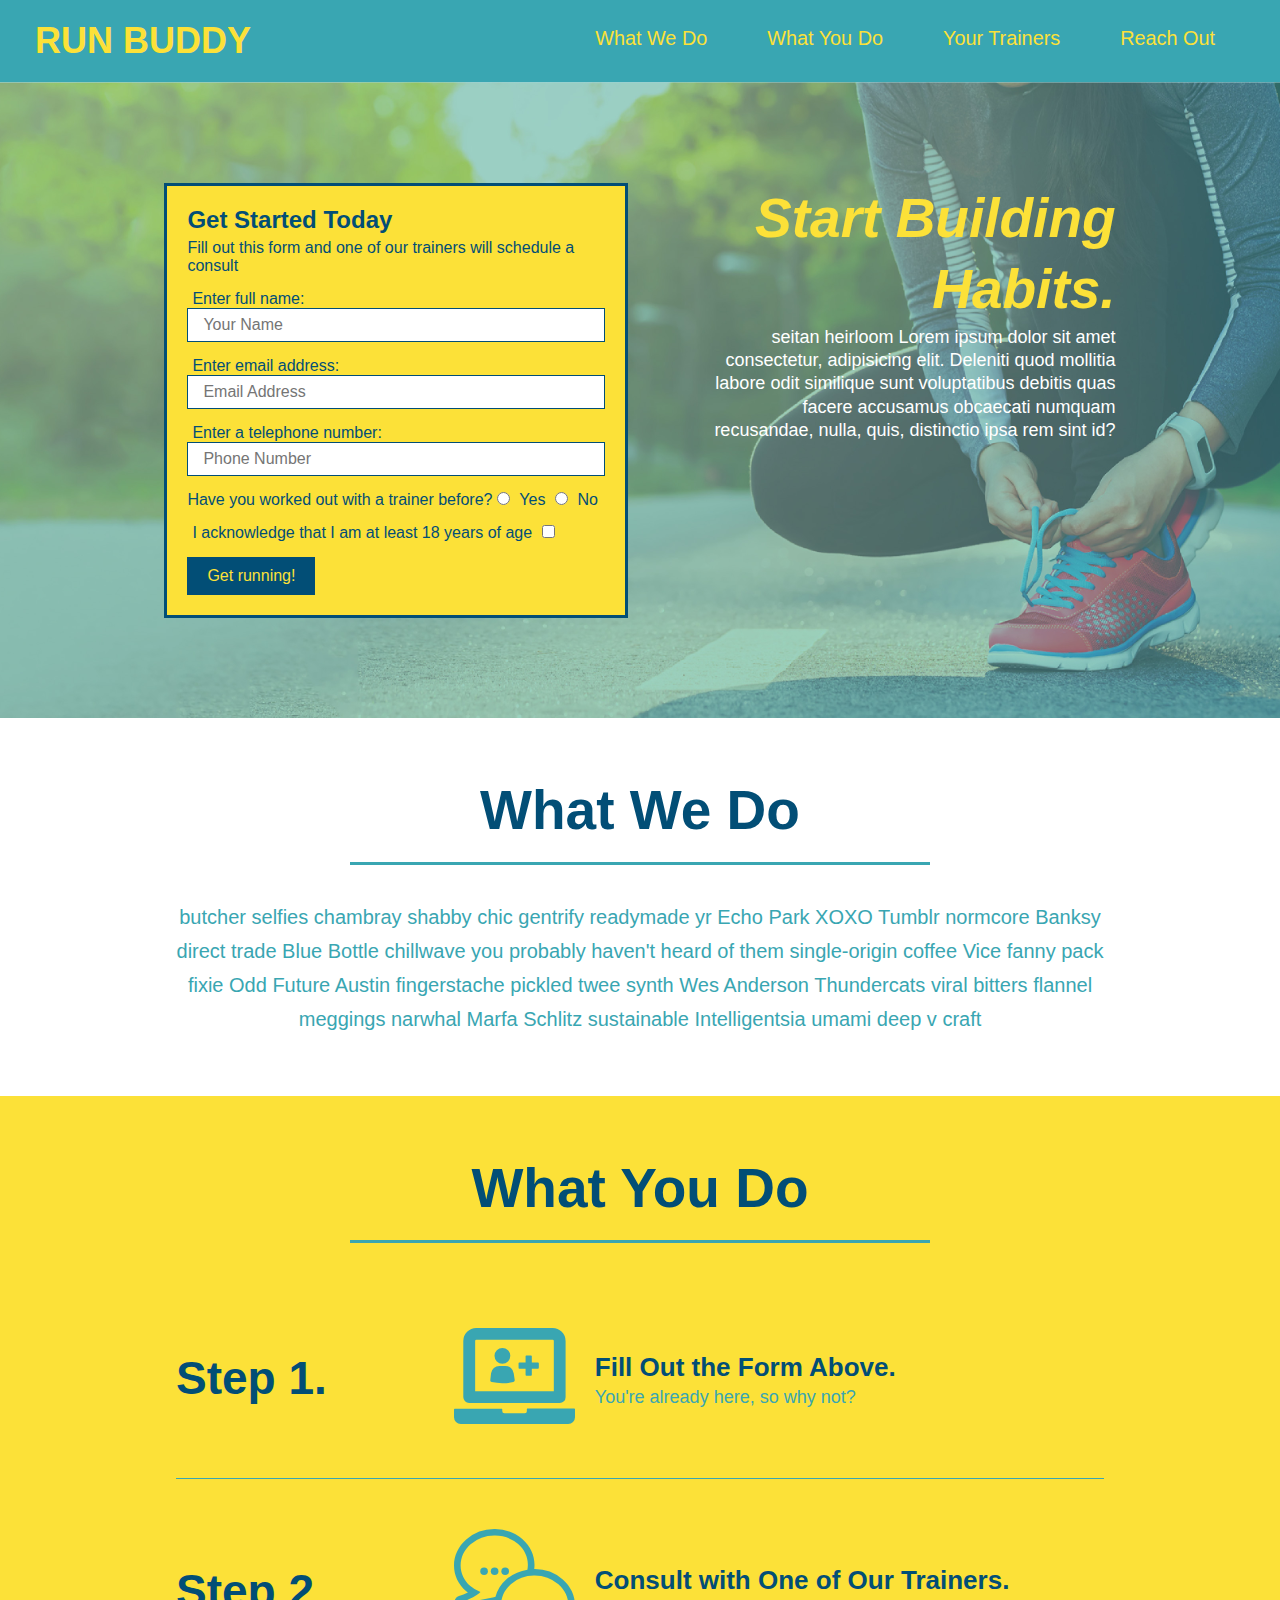
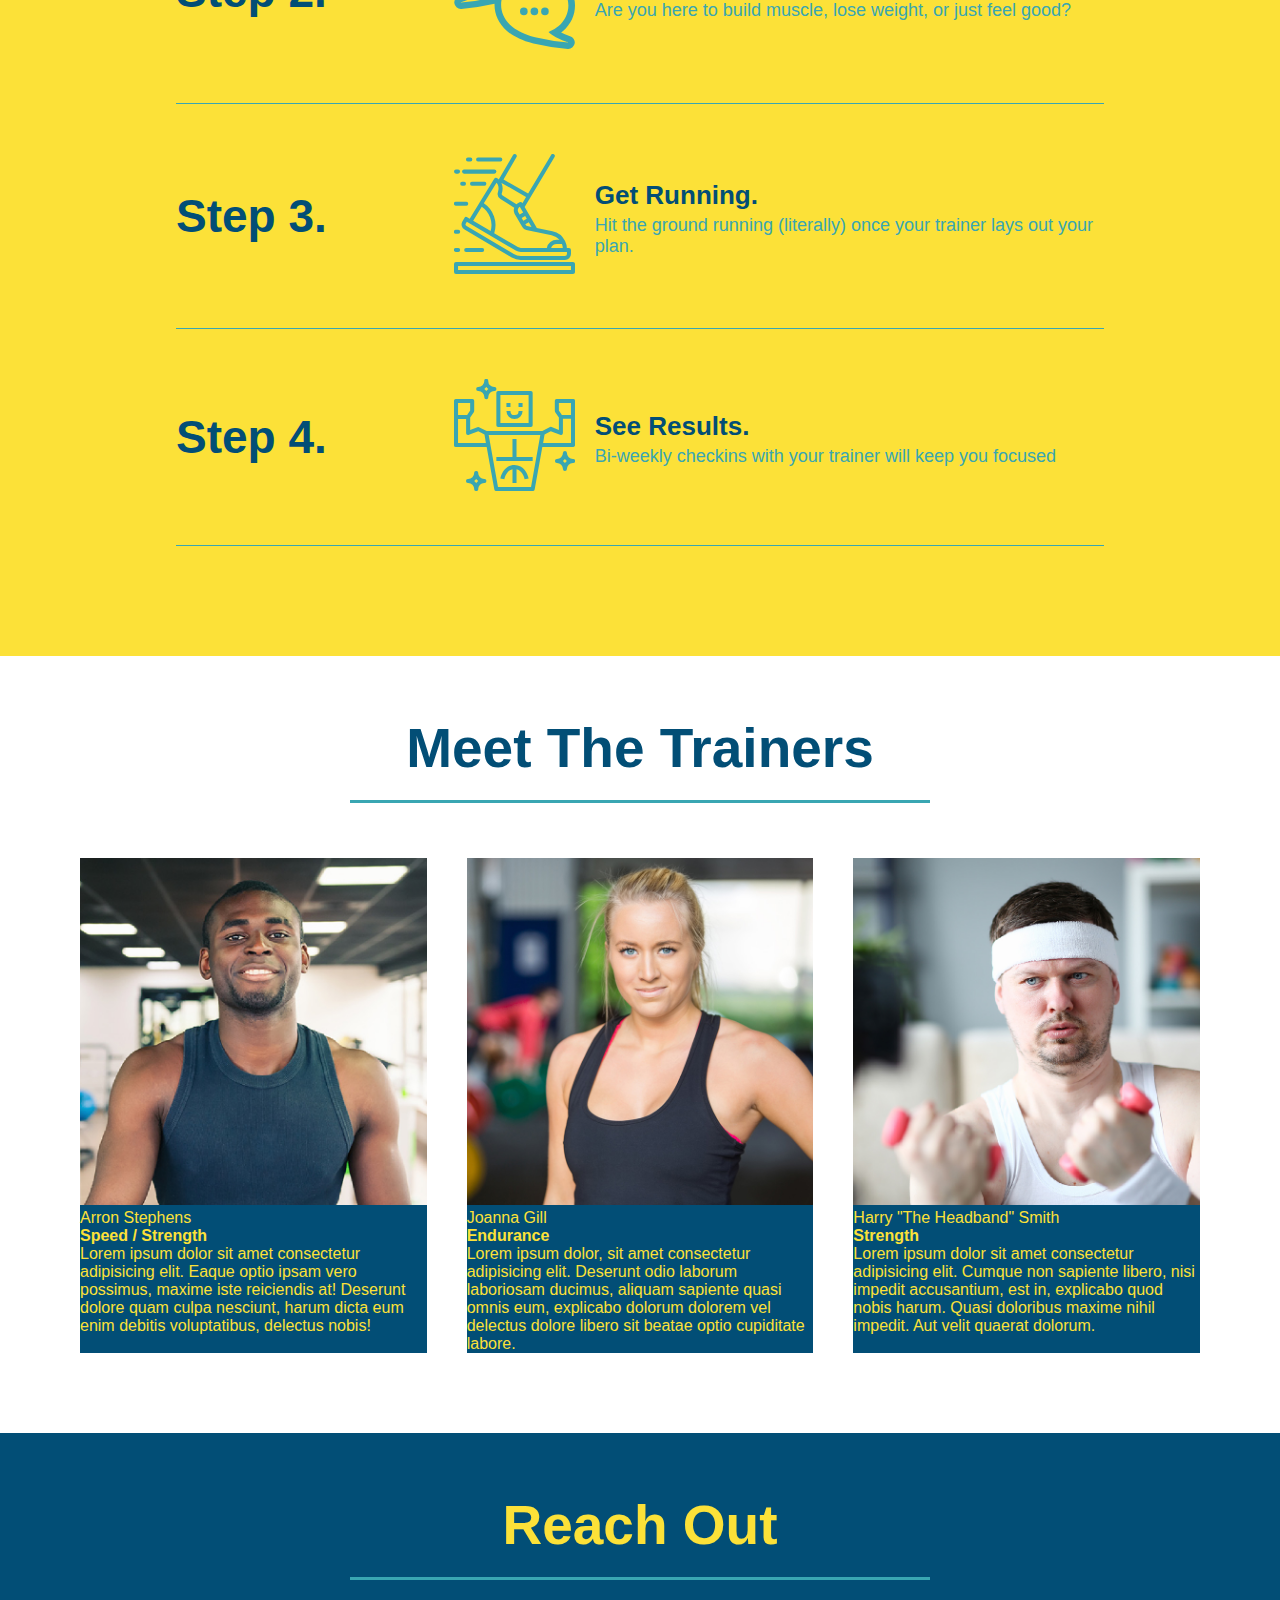
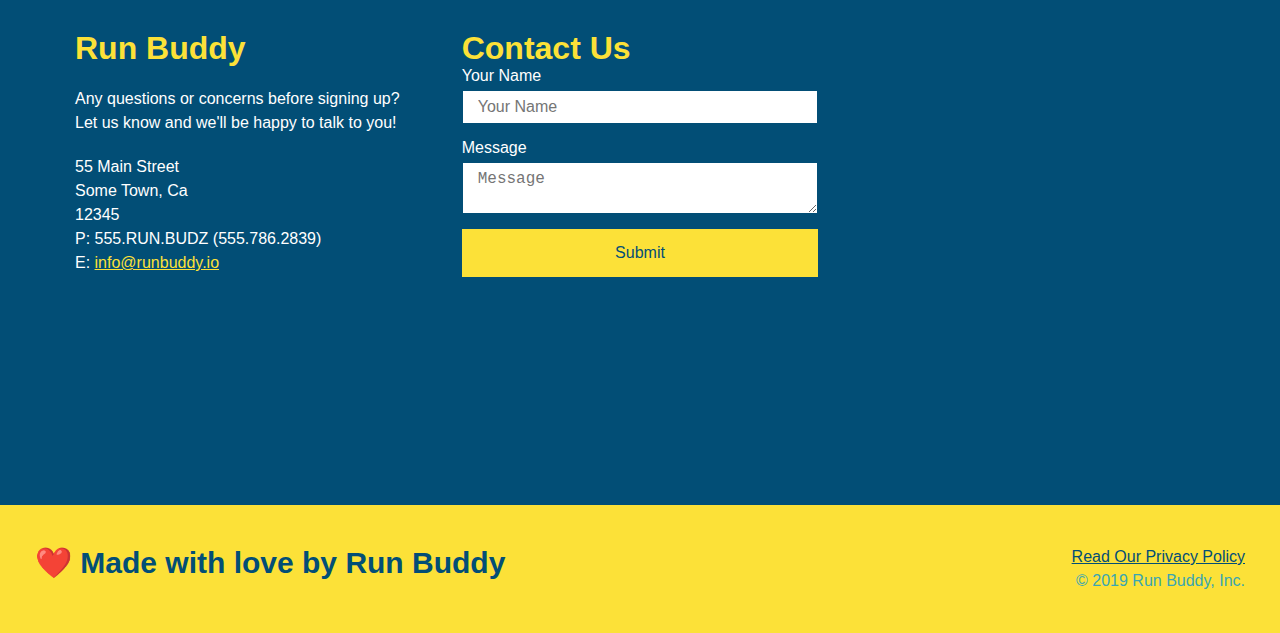
==== index.html @ 5807dff4 "resctructured html and styled reach out section" ====
<!DOCTYPE html>
<html lang="en">
    <head>
        <link rel="stylesheet" href="./assets/css/style.css" />
        <meta charset="UTF-8" />
        <title>Run Buddy</title>
    </head>


    <body>
        <!-- navigation -->
        <header>
        <h1>
            <a href="/">RUN BUDDY</a>
        </h1>
        <nav>
            <!-- Unordered list element -->
            <ul>
                <!-- List item element -->
                <li>
                    <!-- Anchor element -->
                    <a href="#what-we-do">What We Do</a>
                </li>
                <li>
                    <a href="#what-you-do">What You Do</a>
                </li>
                <li>
                    <a href="#your-trainers">Your Trainers</a>
                </li>
                <li>
                    <a href="#reach-out">Reach Out</a>
                </li>
            </ul>
        </nav>
        </header>


        <!-- hero/jumbotron -->
        <section class="hero">
            <div class="hero-form">
                <h3>Get Started Today</h3>
                <p> Fill out this form and one of our trainers will schedule a consult</p>
                <!-- Add form element -->
                <form>
                    <label for="name">Enter full name:</label>
                    <input type="text" placeholder="Your Name" name="name" id="name" class="form-input"/>
                    <label for="email">Enter email address:</label>
                    <input type="email" placeholder="Email Address" name="email" id="email" class="form-input"/>
                    <label for="phone number">Enter a telephone number:</label>
                    <input type="tel" placeholder="Phone Number" name="phone" id="phone" class="form-input"/>

                <p>
                    Have you worked out with a trainer before?
                    <input type="radio" name="trainer-confirm" id="trainer-yes" />
                    <label for="trainer-yes">Yes</label>
                    <input type="radio" name="trainer-confirm" id="trainer-no" />
                    <label for="trainer-no">No</label>
                </p>
                <p>
                    <label for="checkbox">
                        I acknowledge that I am at least 18 years of age
                    </label>
                    <input type="checkbox" name="age-confirm" id="checkbox" /> 
                </p>
                <button type="submit">
                    Get running!
                </button>
                </form>
            </div>
            <div class="hero-cta">
                <div class="flex-row">
                <h2>Start Building Habits.</h2></div>
                <p>
                    seitan heirloom Lorem ipsum dolor sit amet consectetur, adipisicing elit. Deleniti quod mollitia labore odit similique sunt voluptatibus debitis quas facere accusamus obcaecati numquam recusandae, nulla, quis, distinctio ipsa rem sint id?
                </p>
            </div>
        </section>
        <!-- end hero -->


        <!-- "what we do" section -->
        <section id="what-we-do" class="intro">
            <div class="flex-row">
            <h2 class="section-title primary-border">What We Do</h2>
            </div>

            <div class="flex-row">
            <p>
                butcher selfies chambray shabby chic gentrify readymade yr Echo Park XOXO Tumblr normcore Banksy direct trade Blue Bottle chillwave you probably haven't heard of them single-origin coffee Vice fanny pack fixie Odd Future Austin fingerstache pickled twee synth Wes Anderson Thundercats viral bitters flannel meggings narwhal Marfa Schlitz sustainable Intelligentsia umami deep v craft 
            </p>
            </div>
        </section>


        <!-- "what you do" section -->
        <section id="what-you-do" class="steps">
            <div class="flex-row">
            <h2 class="section-title secondary-border">What You Do</h2>
            </div>

            <div class="step">
                <h3>Step 1.</h3>
                <div class="step-info">
                    <div class="step-img">
                        <img src="./assets/images/step-1.svg" alt="" />
                    </div>
                    <div class="step-text">
                        <h4>Fill Out the Form Above.</h4>
                        <p> You're already here, so why not?</p>
                    </div>
                </div>
            </div>

            <div class="step">
                <h3>Step 2.</h3>
                <div class="step-info">
                    <div class="step-img">
                        <img src="./assets/images/step-2.svg" alt="" />
                    </div>
                    <div class="step-text">
                        <h4>Consult with One of Our Trainers.</h4>
                        <p>Are you here to build muscle, lose weight, or just feel good?</p>
                    </div>
                </div>
            </div>

            <div class="step">
                <h3>Step 3.</h3>
                <div class="step-info">
                    <div class="step-img">
                        <img src="./assets/images/step-3.svg" alt="" />
                    </div>
                    <div class="step-text">
                        <h4>Get Running.</h4>
                        <p>Hit the ground running (literally) once your trainer lays out your plan.</p>
                    </div>
                </div>
            </div>

            <div class="step">
                <h3>Step 4.</h3>
                <div class="step-info">
                    <div class="step-img">
                        <img src="./assets/images/step-4.svg" alt="" />
                    </div>
                    <div class="step-text">
                        <h4>See Results.</h4>
                        <p>Bi-weekly checkins with your trainer will keep you focused</p>
                    </div>
                </div>
            </div>
        </section>


        <!-- "meet the trainers" section -->
        <section id="your-trainers">
            <div class="flex-row">
            <h2 class="section-title primary-border">Meet The Trainers</h2>
            </div>
           
            <div class="trainers">
                <article class="trainer">
                    <img src="./assets/images/trainer-1.jpg" alt="Arron Stephens in his workout clothes, ready to pump iron" />
                    <div class="trainer-bio>
                        <h3 class="trainer-name">Arron Stephens</h3>
                        <h4 class="trainer-role">Speed / Strength</h4>
                        <p>
                            Lorem ipsum dolor sit amet consectetur adipisicing elit. Eaque optio ipsam vero possimus, maxime iste reiciendis at! Deserunt dolore quam culpa nesciunt, harum dicta eum enim debitis voluptatibus, delectus nobis!
                        </p>
                    </div>
                </article>
                <article class="trainer">
                    <img src="./assets/images/trainer-2.jpg" alt="Joanna Gill cooling off after a workout" />
                    <div class="trainer-bio>
                        <h3 class="trainer-name">Joanna Gill</h3>
                        <h4 class="trainer-role">Endurance</h4>
                        <p>
                            Lorem ipsum dolor, sit amet consectetur adipisicing elit. Deserunt odio laborum laboriosam ducimus, aliquam sapiente quasi omnis eum, explicabo dolorum dolorem vel delectus dolore libero sit beatae optio cupiditate labore.
                        </p>
                    </div>
                </article>
                <article class="trainer">
                    <img src="./assets/images/trainer-3.jpg" alt="Harry Smith wearing a headband and lifting comically small pink weights" />
                    <div class="trainer-bio>
                        <h3 class="trainer-name">Harry "The Headband" Smith</h3>
                        <h4 class="trainer-role">Strength</h4>
                        <p>
                            Lorem ipsum dolor sit amet consectetur adipisicing elit. Cumque non sapiente libero, nisi impedit accusantium, est in, explicabo quod nobis harum. Quasi doloribus maxime nihil impedit. Aut velit quaerat dolorum.
                        </p>
                    </div>
                </article>
            </div>
        </section>


        <!-- "reach out" section-->
        <section id="reach-out" class="contact">
            <div class="flex-row">
            <h2 class="section-title secondary-border">Reach Out</h2>
            </div>

            <div class="contact-info">
                <div>
                    <h3>Run Buddy</h3>
                    <p>
                        Any questions or concerns before signing up?
                        <br />
                        Let us know and we'll be happy to talk to you!
                    </p>
                    
                    <address>
                        55 Main Street <br/>
                        Some Town, Ca <br/>
                        12345<br/>
                        P:  555.RUN.BUDZ (555.786.2839)<br/>
                        E: <a href="mailto:info@runbuddy.io">info@runbuddy.io</a>
                    </address> 

                </div>

                <div class="contact-form">
                    <h3>Contact Us</h3>
                    <form>
                        <label for="contact-name">Your Name</label>
                        <input type="text" id="contact-name" placeholder="Your Name">

                        <label for="contact-message"> Message</label>
                        <textarea id="Contact-message" placeholder="Message"></textarea>

                        <button type="submit">Submit</button>
                    </form>
                </div>

                <iframe src="https://www.google.com/maps/embed?pb=!1m18!1m12!1m3!1d28529.06050920799!2d-81.99720931529033!3d26.64423772759624!2m3!1f0!2f0!3f0!3m2!1i1024!2i768!4f13.1!3m3!1m2!1s0x88db469463d7ccf9%3A0x8516af5722676bbe!2s266%20SW%203rd%20St%2C%20Cape%20Coral%2C%20FL%2033991!5e0!3m2!1sen!2sus!4v1650152771033!5m2!1sen!2sus"  
                style="border:0;" 
                allowfullscreen="" 
                loading="lazy"></iframe>
            </div>
        </section>


        <!-- footer -->
        <footer>
            <h2>❤️ Made with love by Run Buddy</h2>
            <div>
                <a href="./privacy-policy.html">Read Our Privacy Policy</a><br />
                &copy; 2019 Run Buddy, Inc.
            </div>
        </footer>
        </body>
</html>
---- assets/css/style.css ----
* {
    margin: 0;
    padding: 0;
    box-sizing: border-box;
}

body {
    color: #39a6b2;
    font-family: Arial, Helvetica, sans-serif;
}

/* apply styles to <header> */
header {
    padding: 20px 35px; 
    background-color: #39a6b2;
    display: flex;
    justify-content: space-between;
    flex-wrap: wrap;
}

header h1 {
    font-weight: bold; 
    font-size: 36px;
    color: #fce138;
    margin: 0;
}

header a {
    text-decoration: none;
    color: #fce138;
}

header nav {
    margin: 7px 0;
}

header nav ul {
    display: flex;
    flex-wrap: wrap;
    justify-content: space-between;
    align-items: center;
    list-style: none;
}

header nav ul li a {
    margin: 0 30px;
    font-weight: lighter;
    font-size: 1.55vw;
}
/*HEADER STYLE END*/

/* FOOTER STYLE START*/
footer {
    background: #fce138;
    width: 100%;
    padding: 40px 35px;
    display: flex;
    justify-content: space-between;
    flex-wrap: wrap;
}

footer h2 {
    color: #024e76;
    font-size: 30px;
    margin: 0;
}

footer div {
    line-height: 1.5;
    text-align: right;
}

footer a {
    color: #024e76;
}


section {
    padding: 60px;
}

/* Hero Style Start */
.hero {
    background-image: url("../images/hero-bg.jpg");
    background-size: cover;
    background-position: center;
    display: flex;
    justify-content: center;
    flex-wrap: wrap;
}

.hero-form {
    border: solid 3px #024e76;
    background-color: #fce138;
    padding: 20px;
    color: #024e76;
    width: 40%;
    margin: 3.5%;
}

.hero-cta {
    width: 35%;
    text-align: right;
    margin: 3.5%;
    color: #fff;
    font-size: 18px;
    line-height: 1.3;
}

.hero-cta h2 {
    font-style: italic;
    font-size: 55px;
    color: #fce138;
}

.hero-form h3 {
    font-size: 24px;
    margin: 0;
}

.hero-form p {
    margin: 5px 0 15px 0 ;
}

.form-input {
    border: 1px solid #024e76;
    display: block;
    padding: 7px 15px;
    font-size: 16px;
    color: #024e76;
    width: 100%;
    margin-bottom: 15px;
}

.hero-form label {
    margin: 0 5px;
}

.hero-form button {
    color: #fce138;
    background-color: #024e76;
    border: none;
    padding: 10px 20px;
    font-size: 16px;
}
/* HERO STYLES END */

.intro p {
    line-height: 1.7;
    color: #39a6b2;
    width: 80%;
    font-size: 20px;
    margin: 0 auto;
    text-align: center;
}
/* WHAT WE DO STYLE END */

/* WHAT YOU DO STYLE START */
.steps {
    background: #fce138;
}

.section-title {
    font-size: 55px;
    color: #024e76;
    border-bottom: 3px solid;
}

.primary-border {
    border-color: #fce138;
}

.secondary-border {
    border-color: #39a6b2;
}

.step h3 {
    color: #024e76;
    font-size: 46px;
    flex: 1 30%;
}

.step-info {
    flex: 2 70%;
    display: flex;
    flex-wrap: wrap;
    align-items: center;
}

.step-img {
    flex: 1 12%;
    margin-right: 20px;
}

.step-img img {
    max-width: 100%;
}

.step-text {
    flex: 12;
}

.step-text p {
    color: #39a6b2;
    font-size: 18px;
}

.step-text h4 {
    font-size: 26px;
    line-height: 1.5;
    color: #024e76;
}

.step {
    margin: 50px auto;
    padding-bottom: 50px;
    width: 80%;
    border-bottom: 1px solid #39a6b2;
    display: flex;
    flex-wrap: wrap;
    align-items: center;
    justify-content: space-between;
}
/* WHAT YOU DO STYLE END*/

/*MEET THE TRAINERS STYLE START*/
.trainers {
    width: 100%;
    margin: 0 auto;
    display: flex;
    flex-wrap: wrap;
    justify-content: space-around;
}

.trainer {
    margin: 20px;
    background: #024e76;
    color: #fce138;
    flex: 1;
}

.trainer img {
    width: 100%;
}

.trainer-bio {
    padding: 25px;
    line-height: 1.3;
}

.text-left {
    text-align: left;
}

.text-right {
    text-align: right;
}

.flex-row {
    display: flex;
}

.trainer-bio h3 {
    font-size: 28px;
}

.trainer-bio h4 {
    font-weight: lighter;
    font-size: 22px;
    margin-bottom: 15px;
}

.trainer-bio p {
    font-size: 17px;
}
/*MEET THE TRAINERS STYLE END*/

/*REACH OUT STYLE START*/
.contact {
    background: #024e76;
}

.contact h2 {
    color: #fce138;
}

.section-title {
    font-size: 55px;
    border-bottom: 3px solid;
    border-color: #39a6b2;
    padding-bottom: 20px;
    text-align: center;
    margin: 0 auto 35px auto;
    width: 50%;
}

.contact-info iframe {
    height: 400px;
}

.contact-info div {
    color: white;
}

.contact-info {
    display: flex;
    justify-content: space-between;
    flex-wrap: wrap;
}

.contact-info > * {
    flex: 1;
    margin: 15px;
}

.contact-info h3 {
    color: #fce138;
    font-size: 32px;
}

.contact-info p, .contact-info address {
    margin: 20px 0;
    line-height: 1.5;
    font-size: 16px;
    font-style: normal;
}

.contact-info a {
    color: #fce138;
}

.contact-form input, .contact-form textarea {
    border: 1px solid #024e76;
    display: block;
    padding: 7px 15px;
    font-size: 16px;
    color: #024e76;
    width: 100%;
    margin-bottom: 15px;
    margin-top: 5px;
}

.contact-form button {
    width: 100%;
    border: none;
    background: #fce138;
    color: #024e76;
    text-align: center;
    padding: 15px 0;
    font-size: 16px;
}
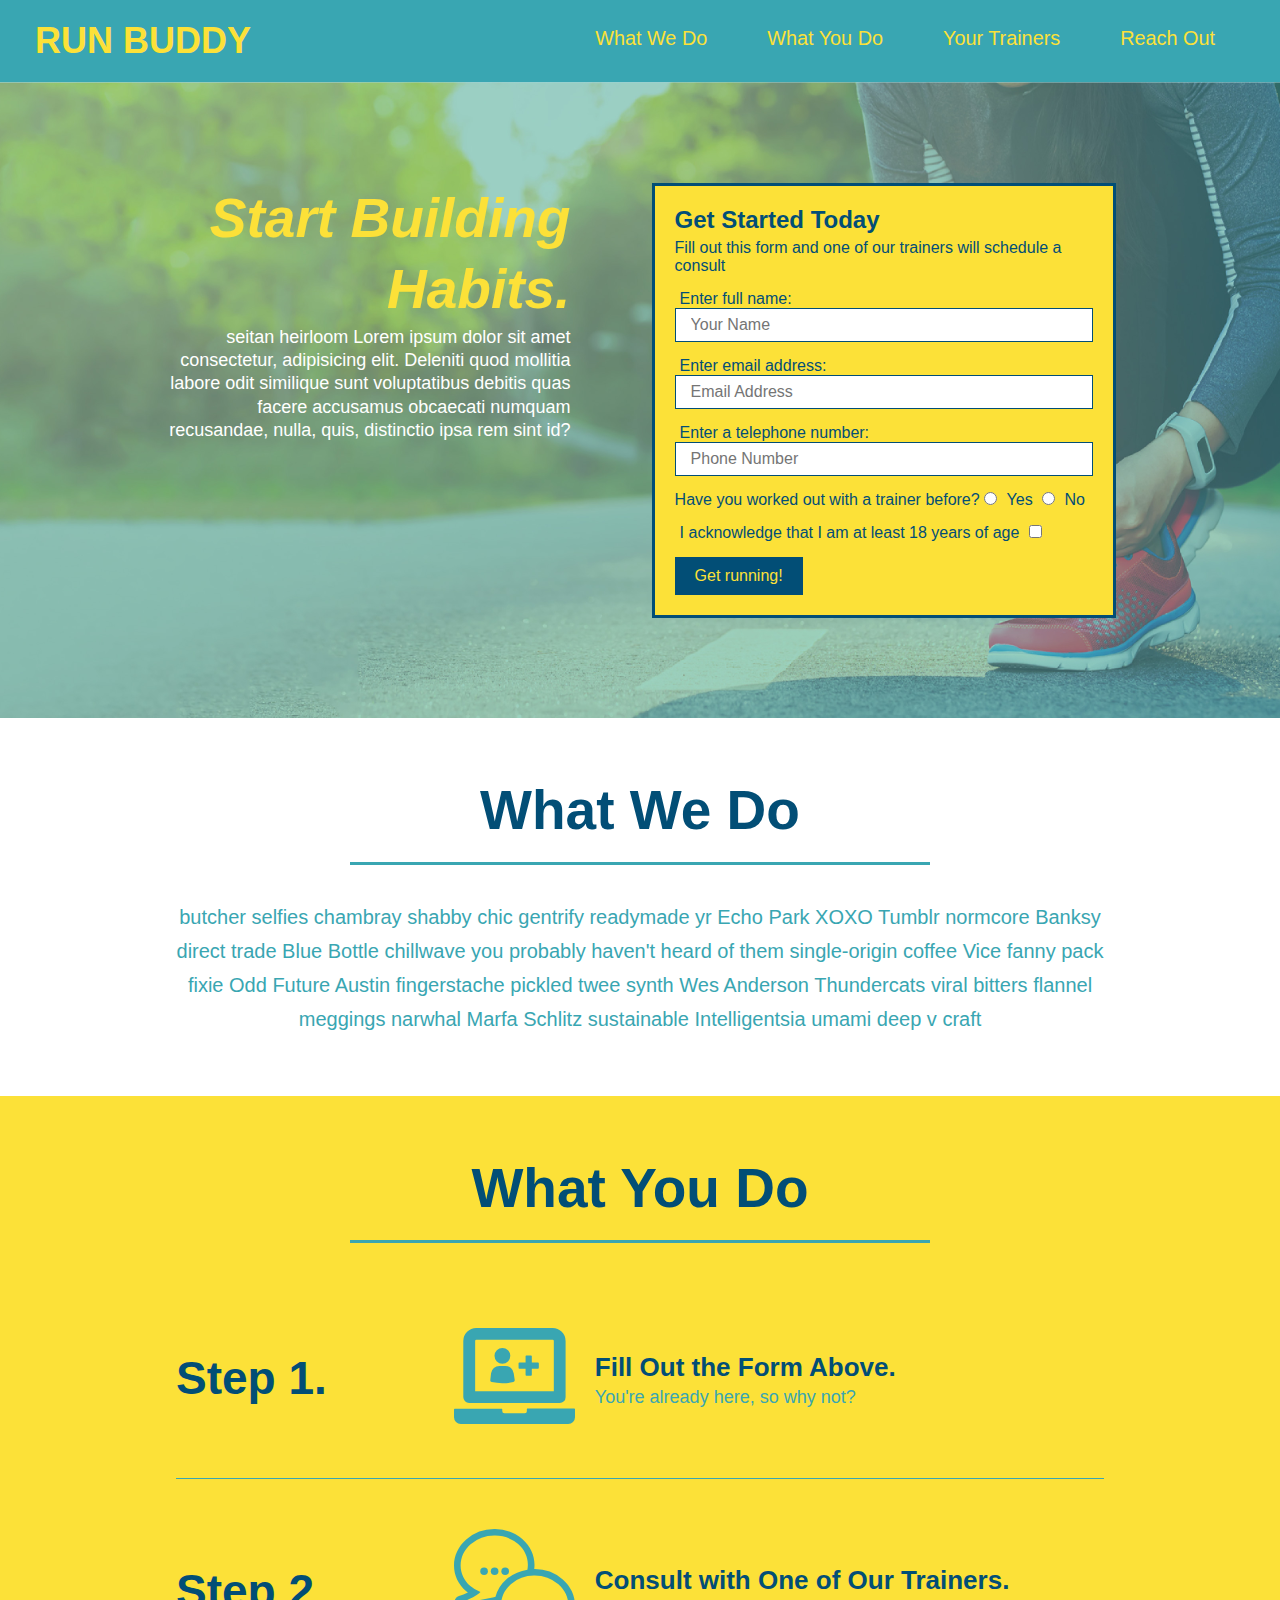
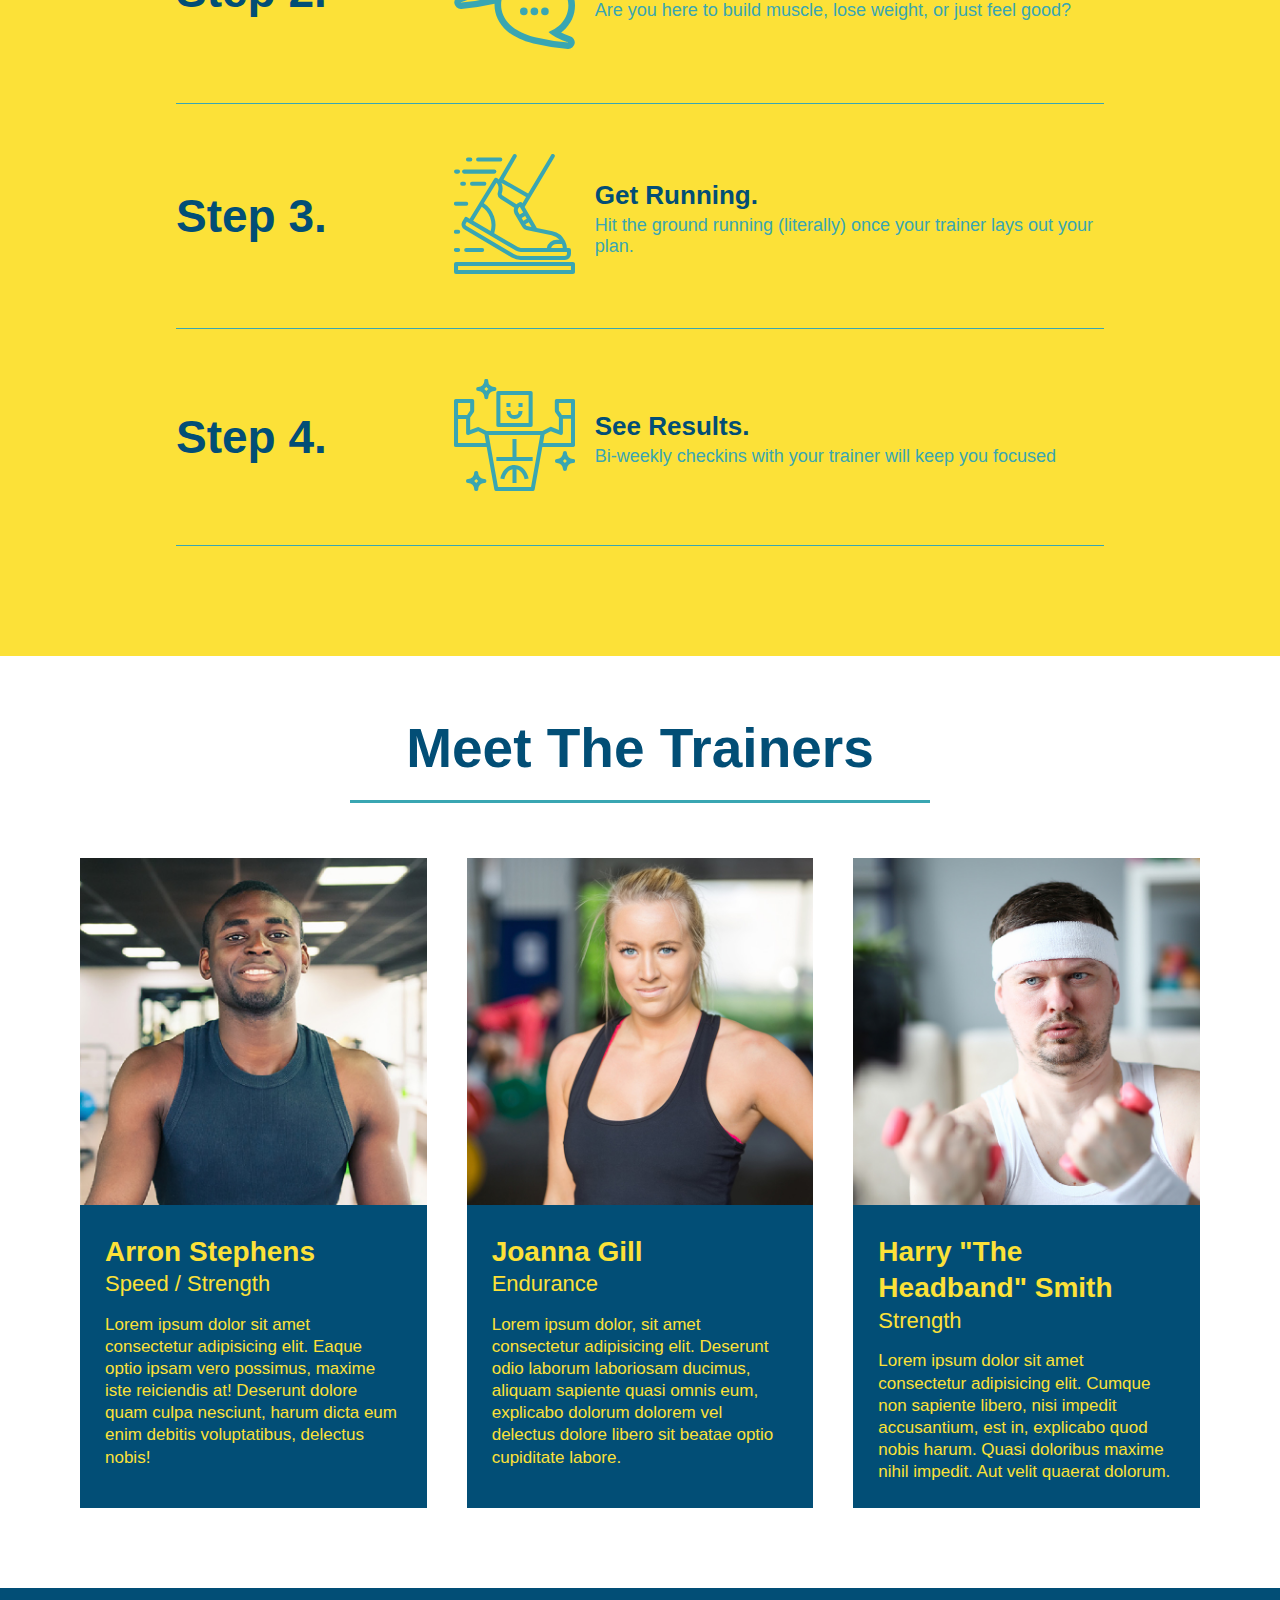
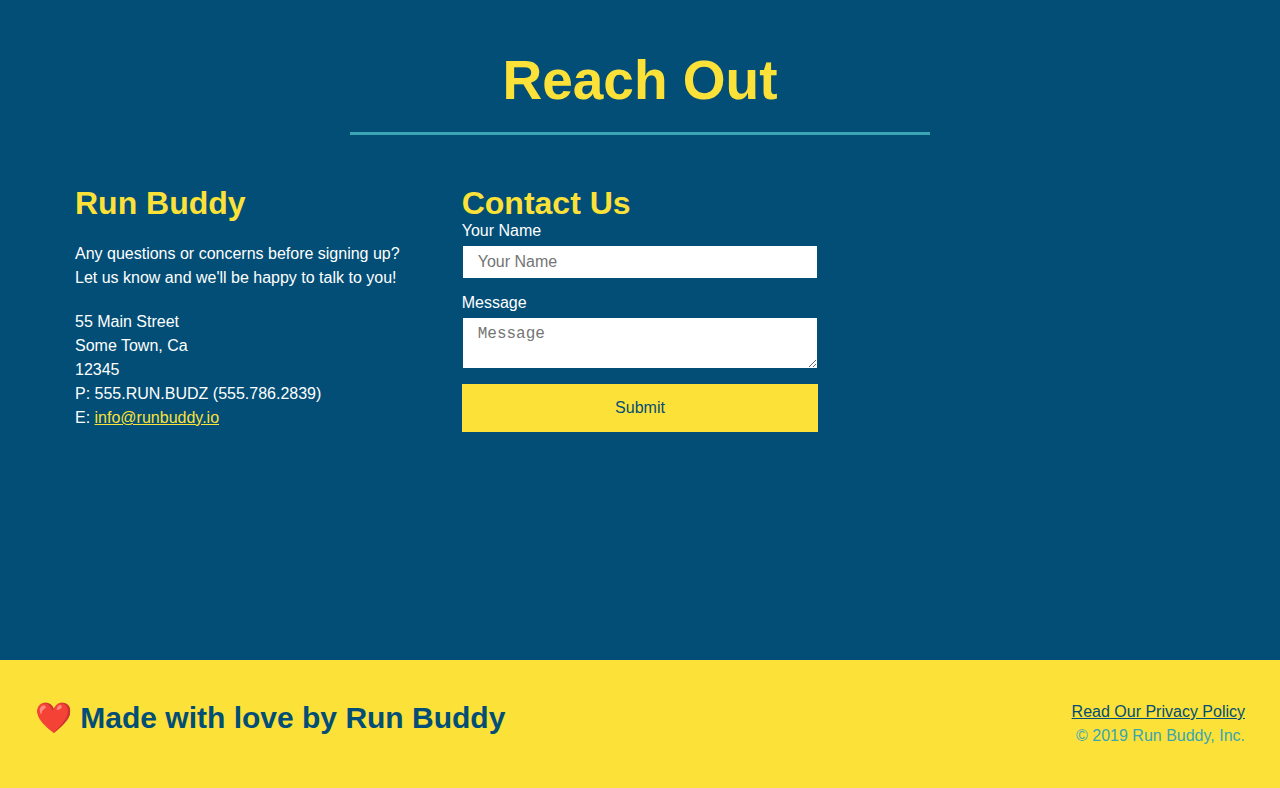
==== commit fb71f583: "fixed hero section and meet the trainers section" ====
--- a/index.html
+++ b/index.html
@@ -37,6 +37,13 @@
 
         <!-- hero/jumbotron -->
         <section class="hero">
+            <div class="hero-cta">
+                <div class="flex-row">
+                <h2>Start Building Habits.</h2></div>
+                <p>
+                    seitan heirloom Lorem ipsum dolor sit amet consectetur, adipisicing elit. Deleniti quod mollitia labore odit similique sunt voluptatibus debitis quas facere accusamus obcaecati numquam recusandae, nulla, quis, distinctio ipsa rem sint id?
+                </p>
+            </div>
             <div class="hero-form">
                 <h3>Get Started Today</h3>
                 <p> Fill out this form and one of our trainers will schedule a consult</p>
@@ -67,13 +74,7 @@
                 </button>
                 </form>
             </div>
-            <div class="hero-cta">
-                <div class="flex-row">
-                <h2>Start Building Habits.</h2></div>
-                <p>
-                    seitan heirloom Lorem ipsum dolor sit amet consectetur, adipisicing elit. Deleniti quod mollitia labore odit similique sunt voluptatibus debitis quas facere accusamus obcaecati numquam recusandae, nulla, quis, distinctio ipsa rem sint id?
-                </p>
-            </div>
+           
         </section>
         <!-- end hero -->
 
@@ -161,7 +162,7 @@
             <div class="trainers">
                 <article class="trainer">
                     <img src="./assets/images/trainer-1.jpg" alt="Arron Stephens in his workout clothes, ready to pump iron" />
-                    <div class="trainer-bio>
+                    <div class="trainer-bio">
                         <h3 class="trainer-name">Arron Stephens</h3>
                         <h4 class="trainer-role">Speed / Strength</h4>
                         <p>
@@ -171,7 +172,7 @@
                 </article>
                 <article class="trainer">
                     <img src="./assets/images/trainer-2.jpg" alt="Joanna Gill cooling off after a workout" />
-                    <div class="trainer-bio>
+                    <div class="trainer-bio">
                         <h3 class="trainer-name">Joanna Gill</h3>
                         <h4 class="trainer-role">Endurance</h4>
                         <p>
@@ -181,7 +182,7 @@
                 </article>
                 <article class="trainer">
                     <img src="./assets/images/trainer-3.jpg" alt="Harry Smith wearing a headband and lifting comically small pink weights" />
-                    <div class="trainer-bio>
+                    <div class="trainer-bio">
                         <h3 class="trainer-name">Harry "The Headband" Smith</h3>
                         <h4 class="trainer-role">Strength</h4>
                         <p>
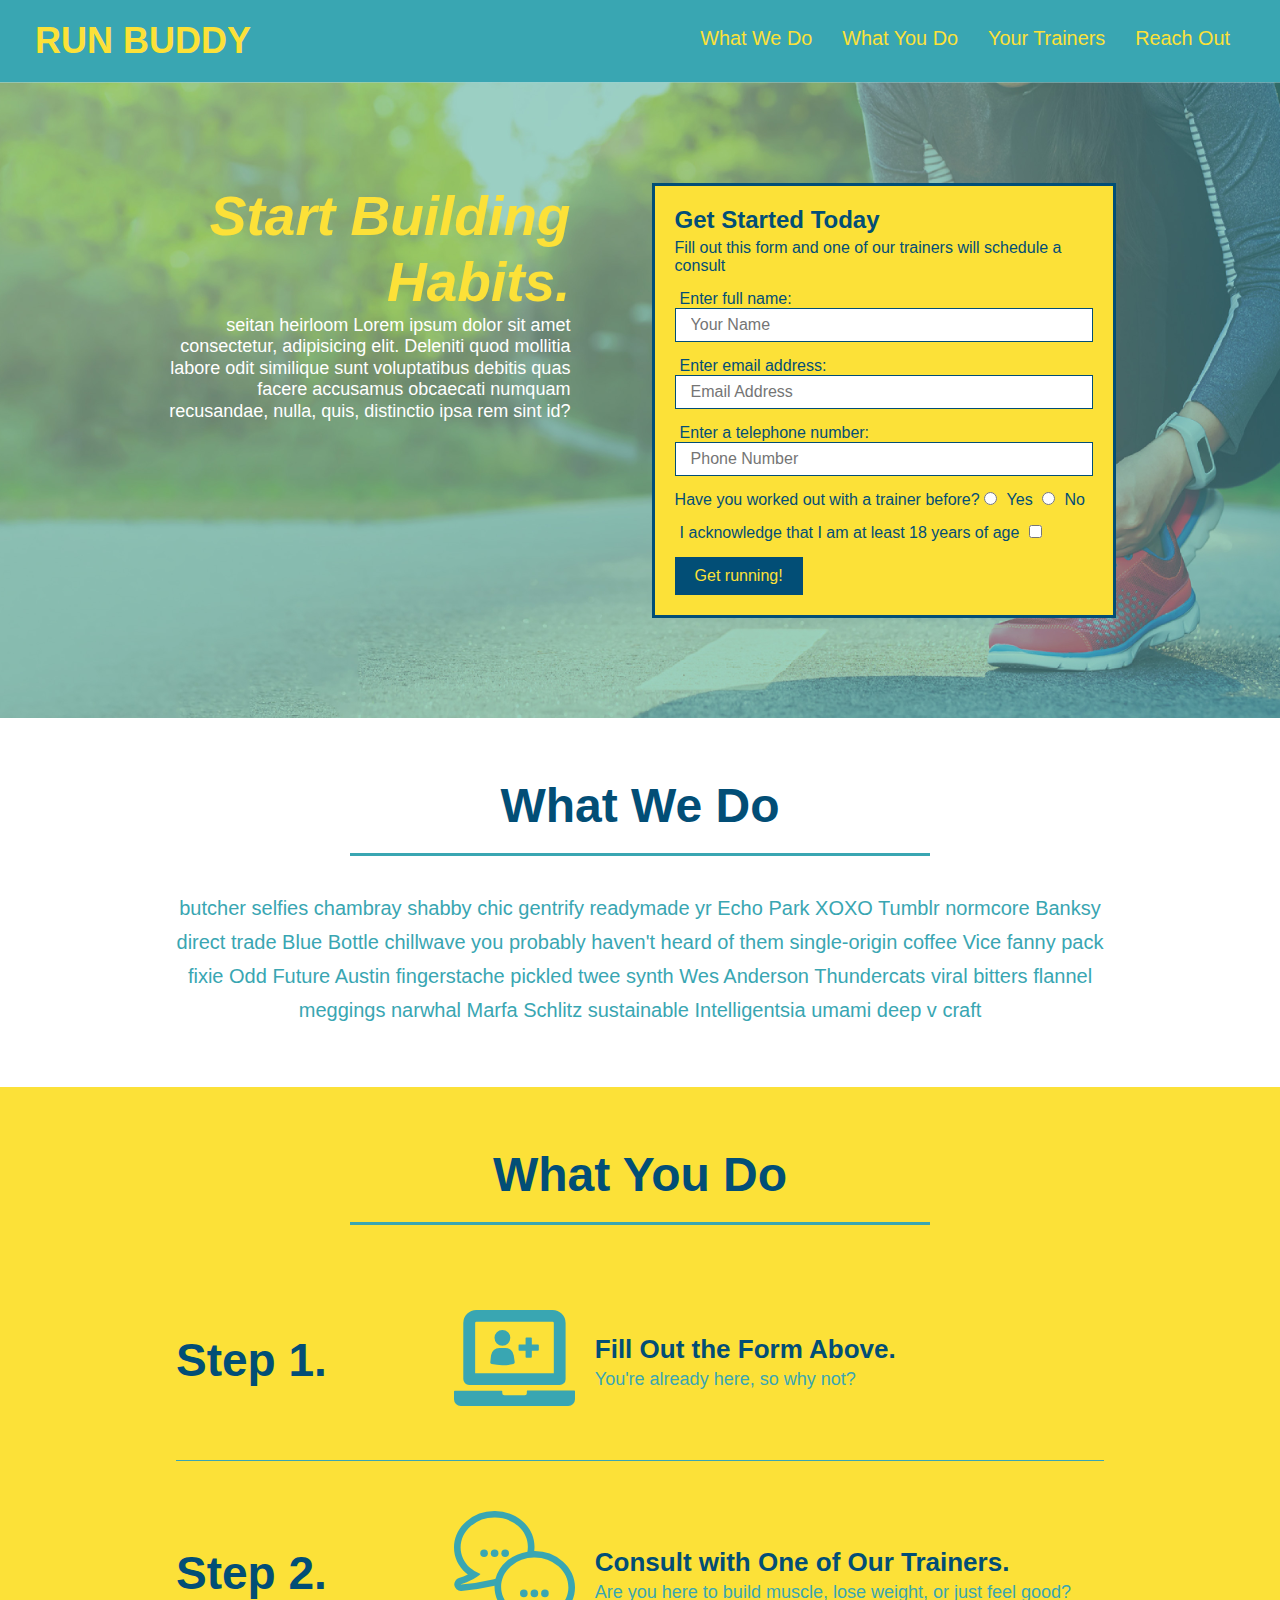
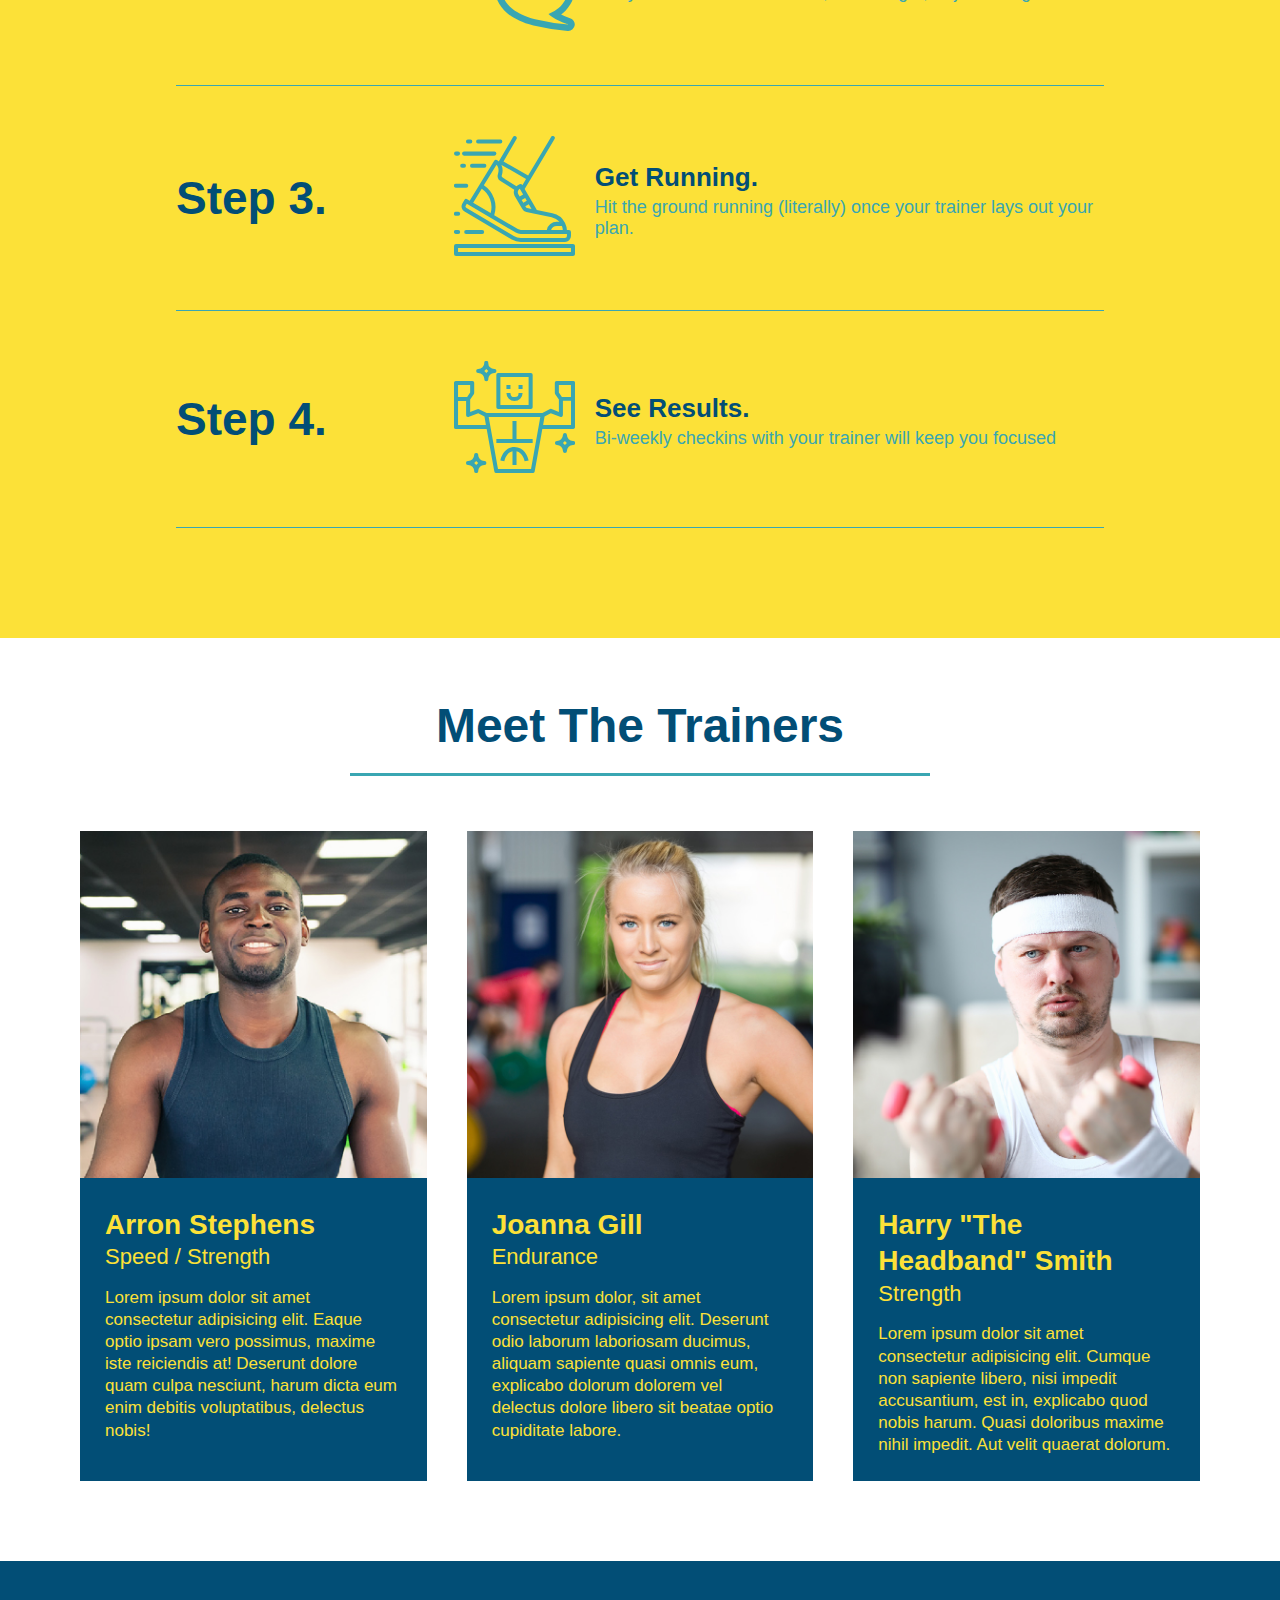
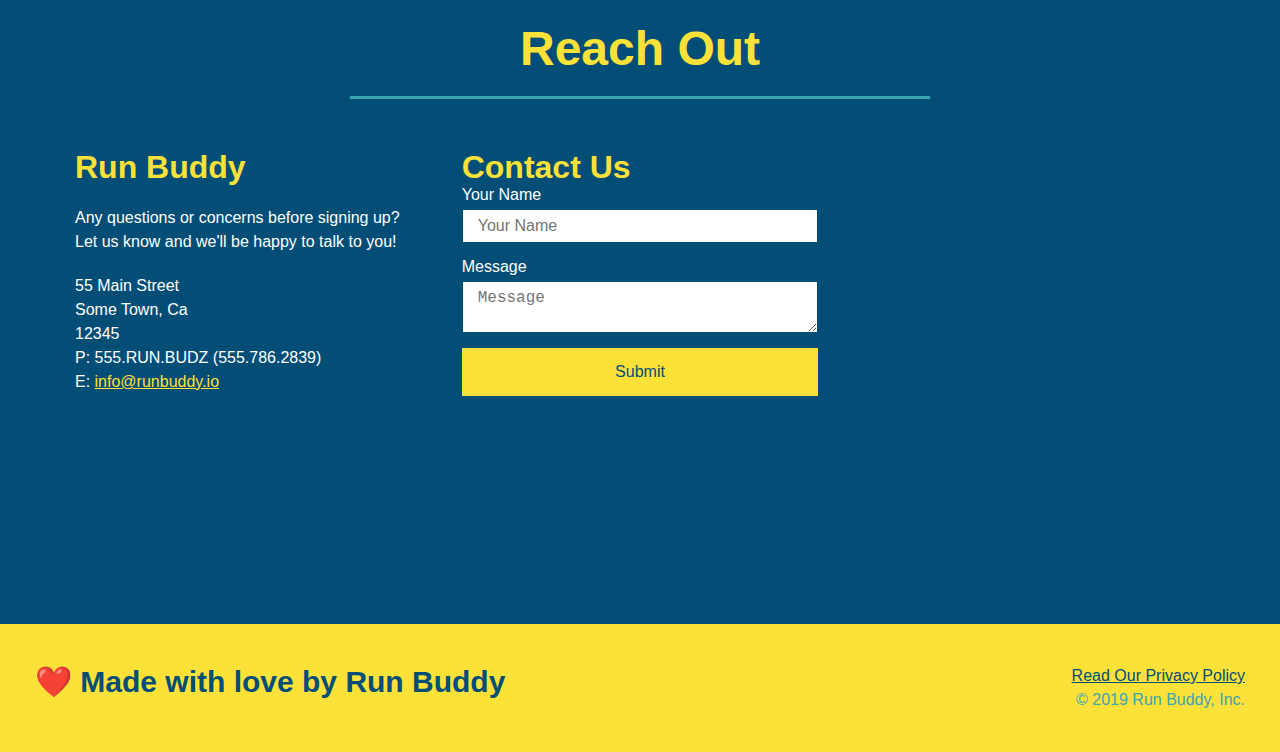
==== commit 5610882f: "added meta viewport to html and media query in css" ====
--- a/index.html
+++ b/index.html
@@ -4,6 +4,7 @@
         <link rel="stylesheet" href="./assets/css/style.css" />
         <meta charset="UTF-8" />
         <title>Run Buddy</title>
+        <meta name="viewport" content="width=device-width, initial-scale=1.0" />
     </head>
 
 
--- a/assets/css/style.css
+++ b/assets/css/style.css
@@ -43,7 +43,7 @@
 }
 
 header nav ul li a {
-    margin: 0 30px;
+    padding: 10px 15px;
     font-weight: lighter;
     font-size: 1.55vw;
 }
@@ -87,6 +87,7 @@
     display: flex;
     justify-content: center;
     flex-wrap: wrap;
+    align-items: flex-start;
 }
 
 .hero-form {
@@ -104,7 +105,7 @@
     margin: 3.5%;
     color: #fff;
     font-size: 18px;
-    line-height: 1.3;
+    line-height: 1.2;
 }
 
 .hero-cta h2 {
@@ -285,7 +286,7 @@
 }
 
 .section-title {
-    font-size: 55px;
+    font-size: 48px;
     border-bottom: 3px solid;
     border-color: #39a6b2;
     padding-bottom: 20px;
@@ -350,8 +351,29 @@
     font-size: 16px;
 }
 
-
-
-
-
-
+/* MEDIA QUERIES FOR SMALLER DESKTOP SCREENS AND SMALLER */
+
+@media screen and (max-width: 980px) {
+    header  h1 a {
+    }
+}
+
+/* MEDIA QUERY FOR TABLETS AND SMALLER */
+
+@media screen and (max-width: 768px) {
+    header h1 {
+    
+    }
+}
+
+/* MEDIA QUERY FOR MOBILE PHONES AND SMALLER */
+
+@media screen and (max-width: 575px) {
+    header h1 {
+    }
+}
+
+
+
+
+
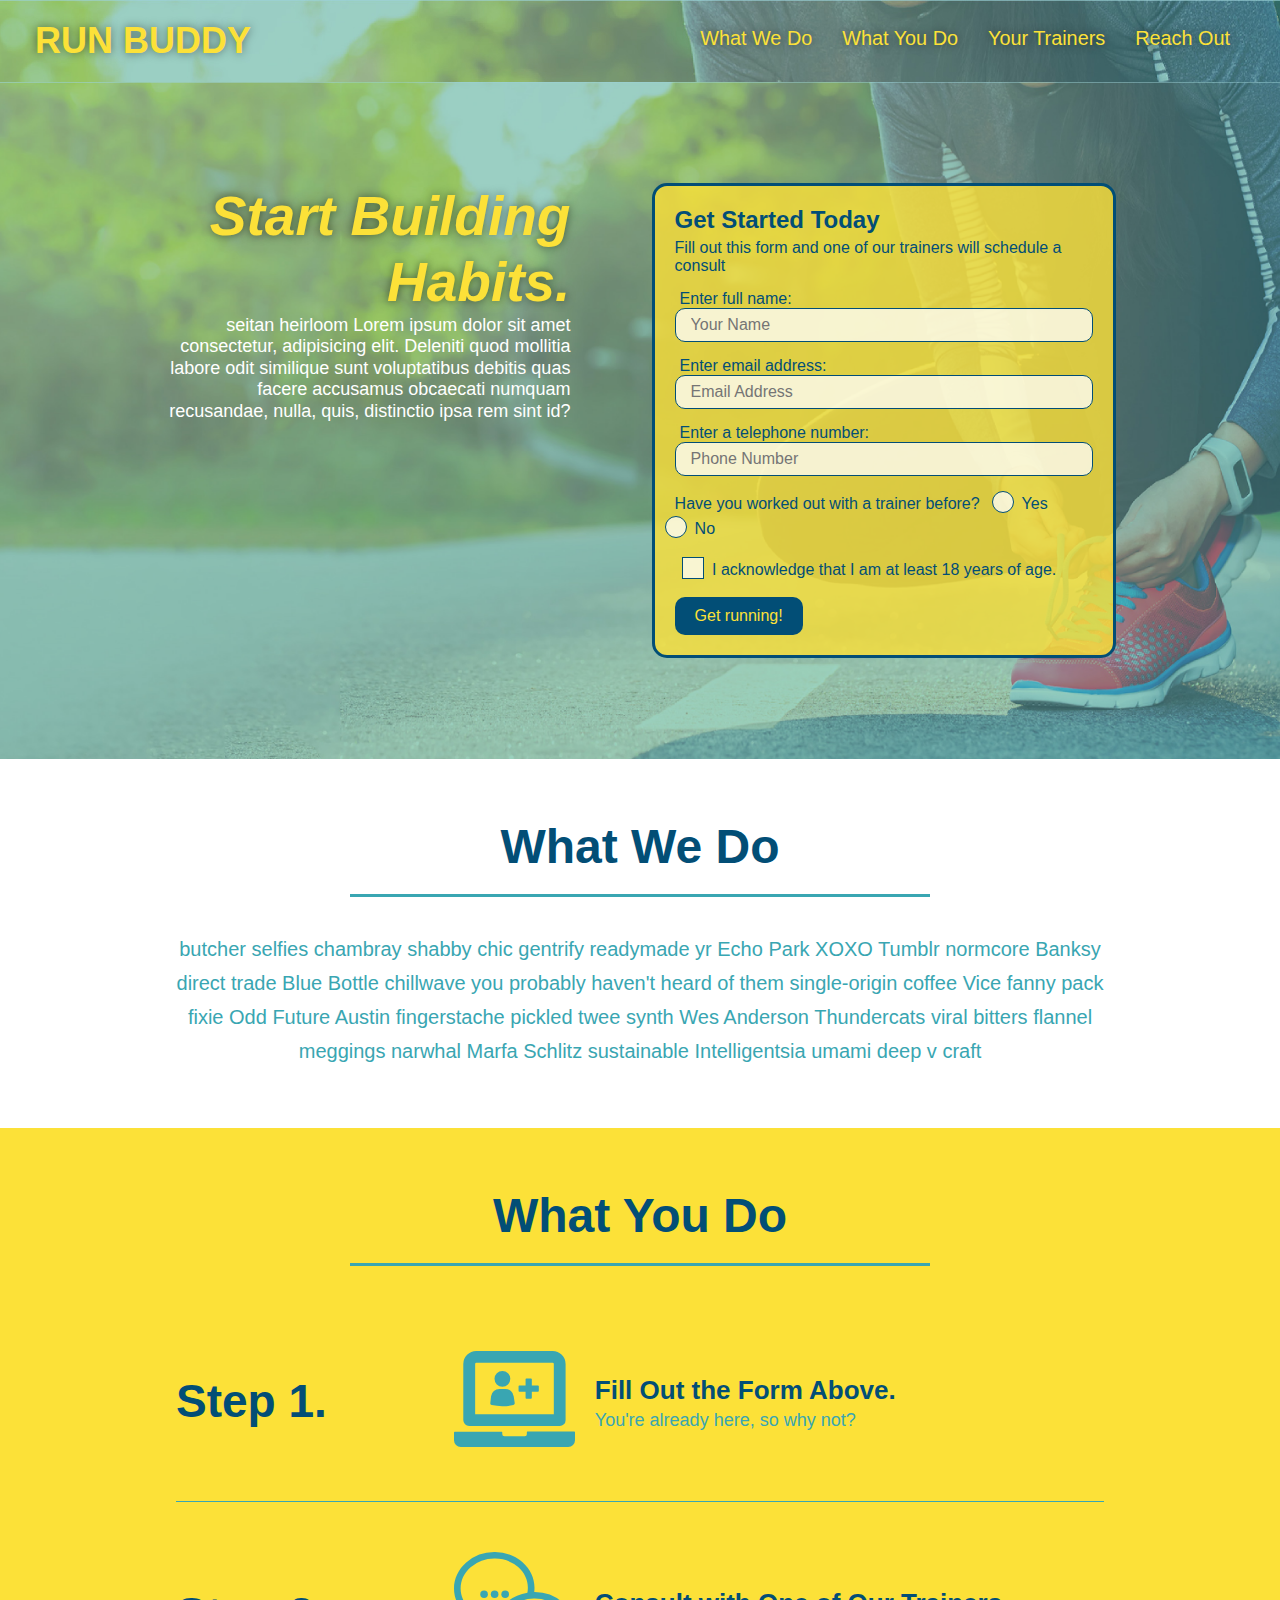
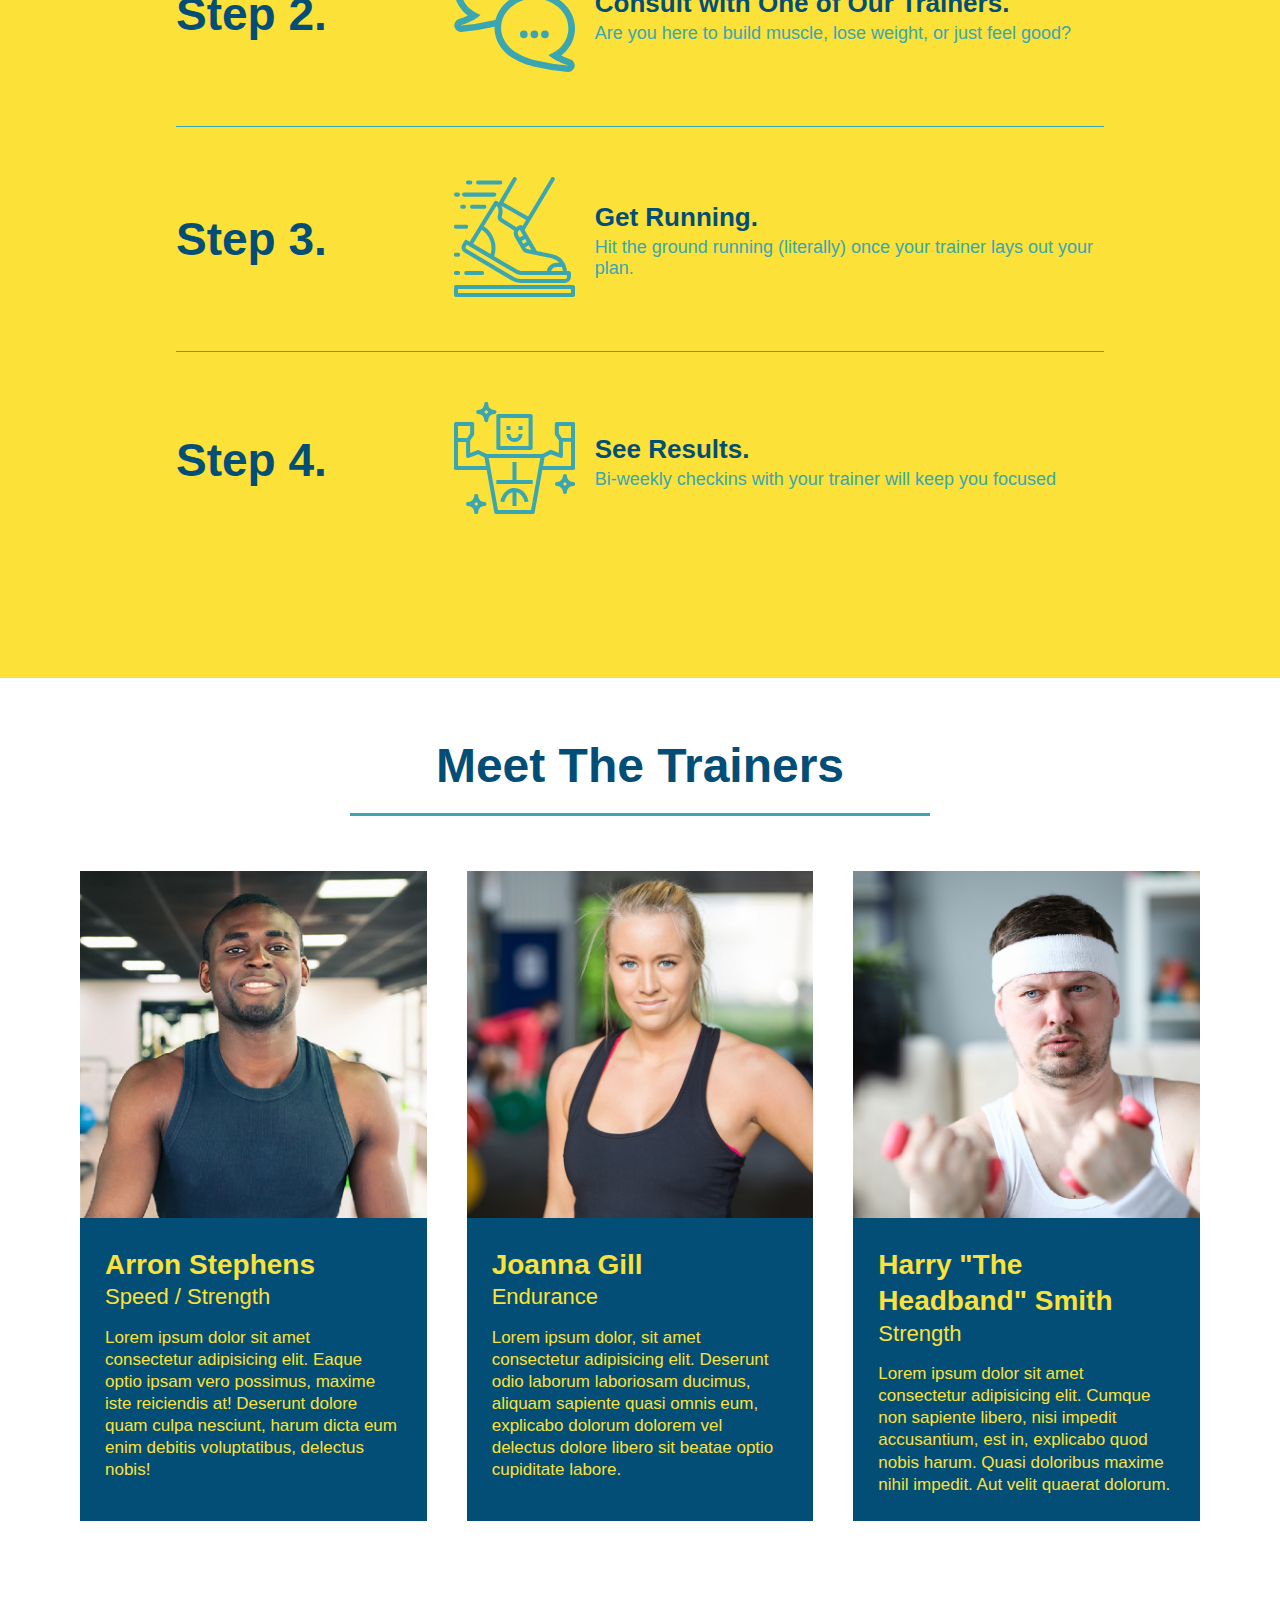
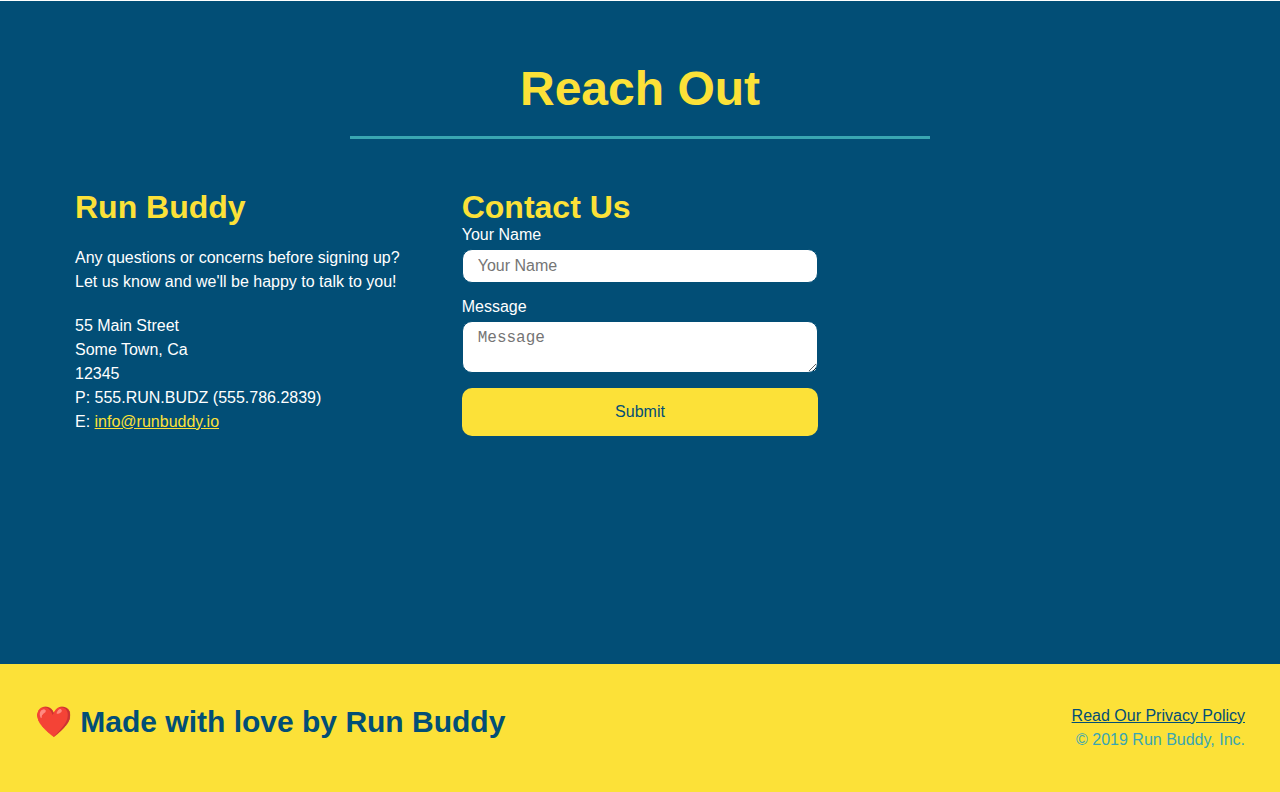
==== commit 6eefdd36: "customized the checkboxes and radio buttons" ====
--- a/index.html
+++ b/index.html
@@ -59,16 +59,20 @@
 
                 <p>
                     Have you worked out with a trainer before?
+                    <span class="radio-wrapper">
                     <input type="radio" name="trainer-confirm" id="trainer-yes" />
                     <label for="trainer-yes">Yes</label>
+                    </span>
+                    <span class="radio-wrapper">
                     <input type="radio" name="trainer-confirm" id="trainer-no" />
                     <label for="trainer-no">No</label>
+                    </span>
                 </p>
                 <p>
-                    <label for="checkbox">
-                        I acknowledge that I am at least 18 years of age
-                    </label>
-                    <input type="checkbox" name="age-confirm" id="checkbox" /> 
+                    <span class="checkbox-wrapper">
+                    <input type="checkbox" name="age-confirm" id="checkbox" />
+                    <label for="checkbox">I acknowledge that I am at least 18 years of age.</label> 
+                    </span>
                 </p>
                 <button type="submit">
                     Get running!
--- a/assets/css/style.css
+++ b/assets/css/style.css
@@ -16,6 +16,14 @@
     display: flex;
     justify-content: space-between;
     flex-wrap: wrap;
+    position: -webkit-sticky;
+    position: sticky;
+    top: 0;
+    background-image: url("../images/hero-bg.jpg");
+    background-size: cover;
+    background-attachment: fixed;
+    background-position: 80%;
+    z-index: 9999;
 }
 
 header h1 {
@@ -23,6 +31,7 @@
     font-size: 36px;
     color: #fce138;
     margin: 0;
+    text-shadow: 0 0 10px rgba(0, 0, 0, 0.5);
 }
 
 header a {
@@ -46,6 +55,14 @@
     padding: 10px 15px;
     font-weight: lighter;
     font-size: 1.55vw;
+    text-shadow: 0 0 10px rgba(0, 0, 0, 0.5);
+}
+
+header nav ul li a:hover {
+    background: #fce138;
+    color: #024e76;
+    border-radius: 15px;
+    text-shadow: none;
 }
 /*HEADER STYLE END*/
 
@@ -92,11 +109,12 @@
 
 .hero-form {
     border: solid 3px #024e76;
-    background-color: #fce138;
+    background-color: rgba(252, 225, 56, 0.8);
     padding: 20px;
     color: #024e76;
     width: 40%;
     margin: 3.5%;
+    border-radius: 15px;
 }
 
 .hero-cta {
@@ -112,6 +130,7 @@
     font-style: italic;
     font-size: 55px;
     color: #fce138;
+    text-shadow: 0 0 10px rgba(0, 0, 0, 0.5);
 }
 
 .hero-form h3 {
@@ -131,6 +150,13 @@
     color: #024e76;
     width: 100%;
     margin-bottom: 15px;
+    border-radius: 10px;
+    background-color: rgba(255, 255, 255, 0.75);
+}
+
+.form-input:focus {
+    background-color: rgba(255, 255, 255, 1);
+    outline: none;
 }
 
 .hero-form label {
@@ -143,6 +169,72 @@
     border: none;
     padding: 10px 20px;
     font-size: 16px;
+    border-radius: 10px;
+}
+
+.hero-form button:hover {
+    background-color: #39a6b2;
+}
+
+/*CUSTOMIZE CHECKBOXES AND RADIO BUTTONS*/
+.checkbox-wrapper input, .radio-wrapper input {
+opacity: 0;
+}
+
+.checkbox-wrapper label, .radio-wrapper label {
+    position: relative;
+    left: 10px;
+    margin: 10px;
+    line-height: 1.6;
+}
+
+.checkbox-wrapper label::before, .radio-wrapper label::before {
+    content: "";
+    height: 20px;
+    width: 20px;
+    background: rgba(255, 255, 255, 0.75);
+    border: 1px solid #024e76;
+    position: absolute;
+    top: -4px;
+    left: -30px;
+}
+
+.radio-wrapper label::before {
+    border-radius: 50%;
+}
+
+.radio-wrapper label::after {
+    content: "";
+    width: 20px;
+    height: 20px;
+    border-radius: 50%;
+    background: #024e76;
+    position: absolute;
+    left: -29px;
+    top: -3px;
+    background-image: radial-gradient(circle, #39a6b2, #024e76);
+}
+
+.checkbox-wrapper label::after {
+    content: "";
+    height: 6px;
+    width: 14px;
+    border-left: 2px solid #024e76;
+    border-bottom: 2px solid #024e76;
+    position: absolute;
+    left: -26px;
+    top: 1px;
+    transform: rotate(-58deg);
+}
+
+.checkbox-wrapper input + label::after, 
+.radio-wrapper input + label::after {
+    content: none;
+}
+
+.checkbox-wrapper input:checked + label::after, 
+.radio-wrapper input:checked + label::after {
+    content: "";
 }
 /* HERO STYLES END */
 
@@ -216,11 +308,15 @@
     margin: 50px auto;
     padding-bottom: 50px;
     width: 80%;
-    border-bottom: 1px solid #39a6b2;
     display: flex;
     flex-wrap: wrap;
     align-items: center;
     justify-content: space-between;
+    border-bottom: 1px solid #39a6b2;
+}
+
+.step:last-child{
+    border-bottom: none;
 }
 /* WHAT YOU DO STYLE END*/
 
@@ -339,6 +435,13 @@
     width: 100%;
     margin-bottom: 15px;
     margin-top: 5px;
+    border-radius: 10px;
+    background-color: rgba(255, 255, 255, 1);
+}
+
+.contact-form input:focus, .contact-form textarea:focus {
+   background-color: rgba(119, 188, 225, 1);
+   outline: none; 
 }
 
 .contact-form button {
@@ -349,31 +452,131 @@
     text-align: center;
     padding: 15px 0;
     font-size: 16px;
+    border-radius: 10px;
+}
+
+.contact-form button:hover {
+    color: #fce138;
+    background: #39a6b2;
 }
 
 /* MEDIA QUERIES FOR SMALLER DESKTOP SCREENS AND SMALLER */
 
 @media screen and (max-width: 980px) {
-    header  h1 a {
-    }
+    header {
+        padding-bottom: 0;
+        justify-content: center;
+        position: relative;
+    }
+
+    header h1 {
+        width: 100%;
+        text-align: center;
+    }
+
+    header nav ul {
+        margin-top: 20px;
+        width: 100px;
+        justify-content: center;
+    }
+
+    header nav ul li a {
+        font-size: 20px;
+    }
+
+    footer h2, footer div {
+        text-align: center;
+        width: 100%;
+    }
+
+    .hero-cta, .hero-form {
+        width: 100%;
+    }
+
+    .hero-cta, .hero-form {
+        width: 100%;
+    }
+
+    .hero-cta {
+        text-align: center;
+    }
+
+    .section-title {
+        width: 80%;
+    }
+
+    .trainer {
+        flex: 0 70%;
+    }
+
+    .contact-info iframe{
+        flex: 1 100%;
+    }
+
 }
 
 /* MEDIA QUERY FOR TABLETS AND SMALLER */
 
 @media screen and (max-width: 768px) {
-    header h1 {
-    
+    section {
+        padding: 30px 15px;
+    }
+
+    .step h3 {
+        flex: 1 100%;
+        text-align: center;
+    }
+
+    .step-info {
+        flex: 2 100%;
+        text-align: center;
+        justify-content: center;
+    }
+
+    .step-img {
+        flex: 0 32%;
+        margin-right: 0;
+        margin-top: 15px;
+        margin-bottom: 15px;
+    }
+
+    .step-text {
+        flex: 100%;
     }
 }
 
 /* MEDIA QUERY FOR MOBILE PHONES AND SMALLER */
 
 @media screen and (max-width: 575px) {
-    header h1 {
-    }
-}
-
-
-
-
-
+    .hero-form button:hover {
+        width: 100%;
+    }
+
+    .section-title {
+        width: 95%;
+    }
+
+    .intro p {
+        width: 100%;
+    }
+
+    .trainer {
+        flex: 0 100%;
+    }
+
+    .contact-info {
+        text-align: center;
+    }
+
+    .contact-info > * {
+        flex: 0 100%;
+    }
+
+    .contact-form {
+        order: 3;
+    }
+}
+
+
+
+
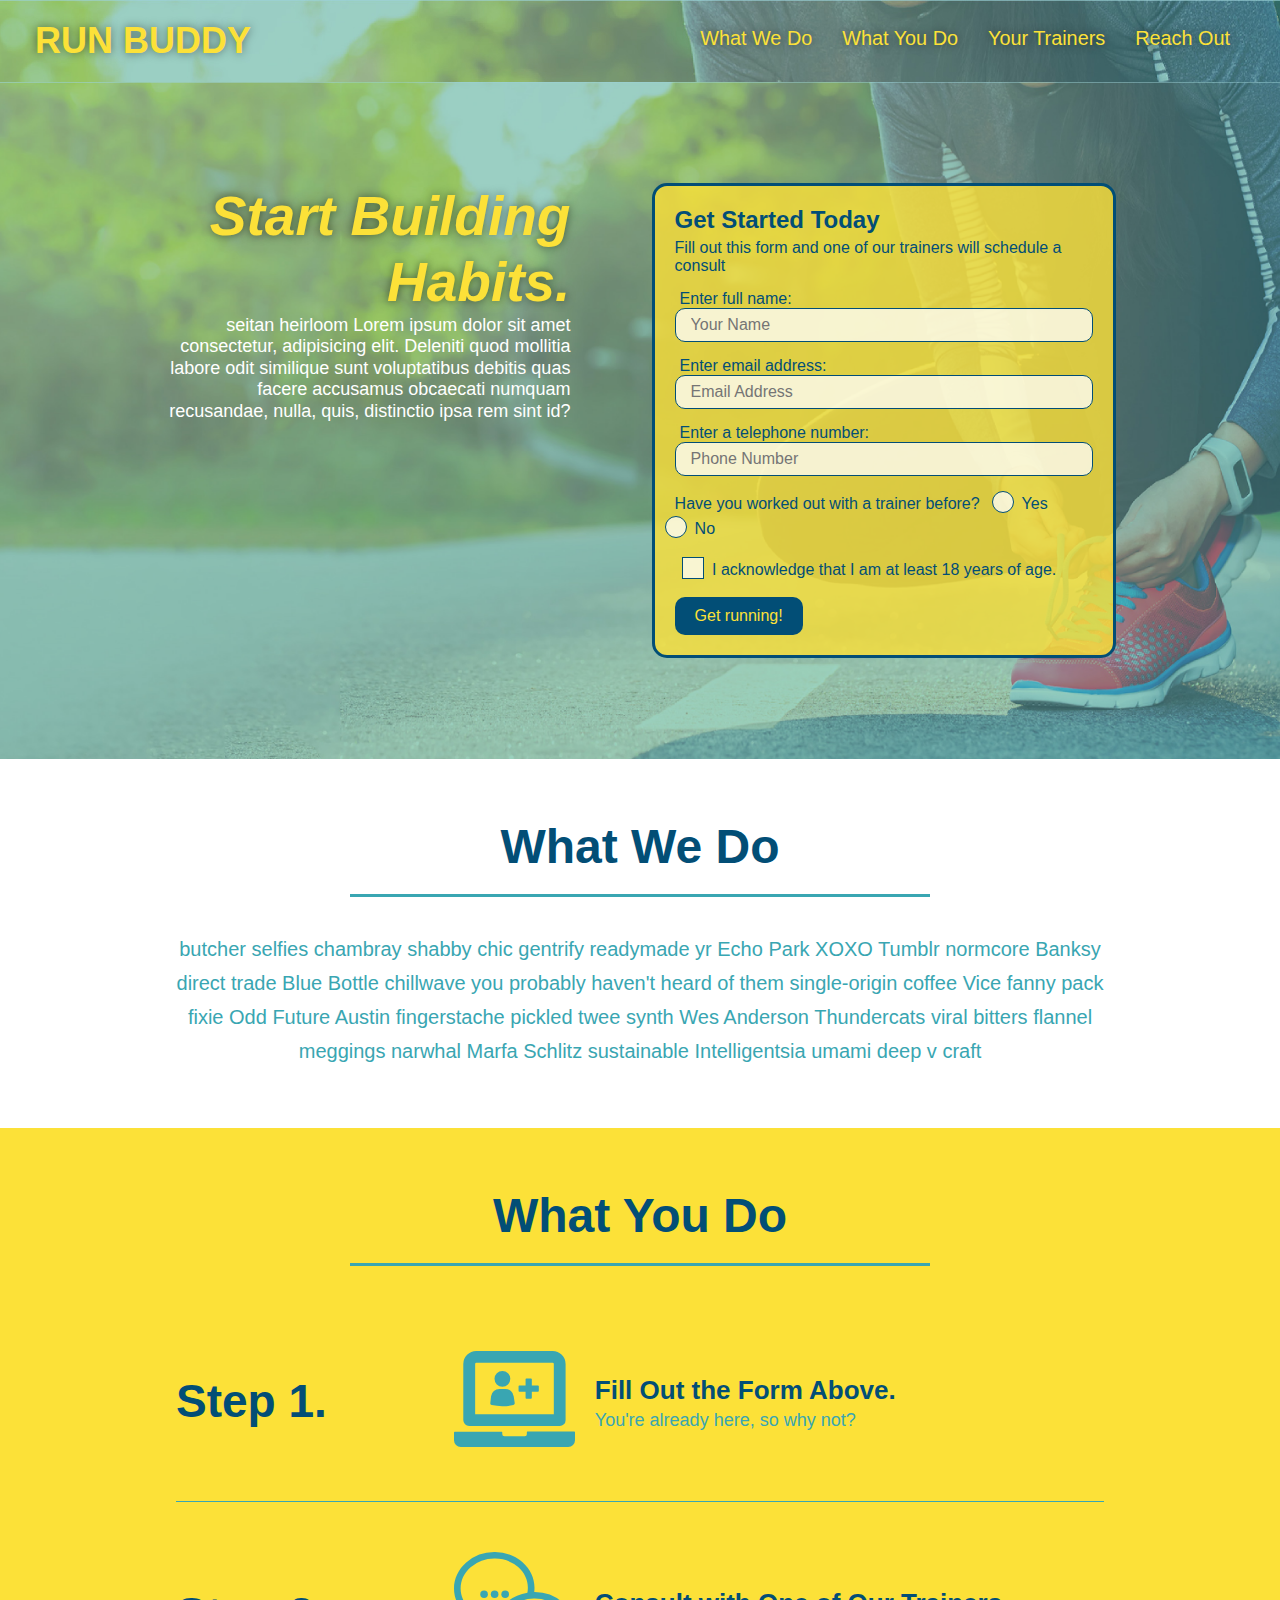
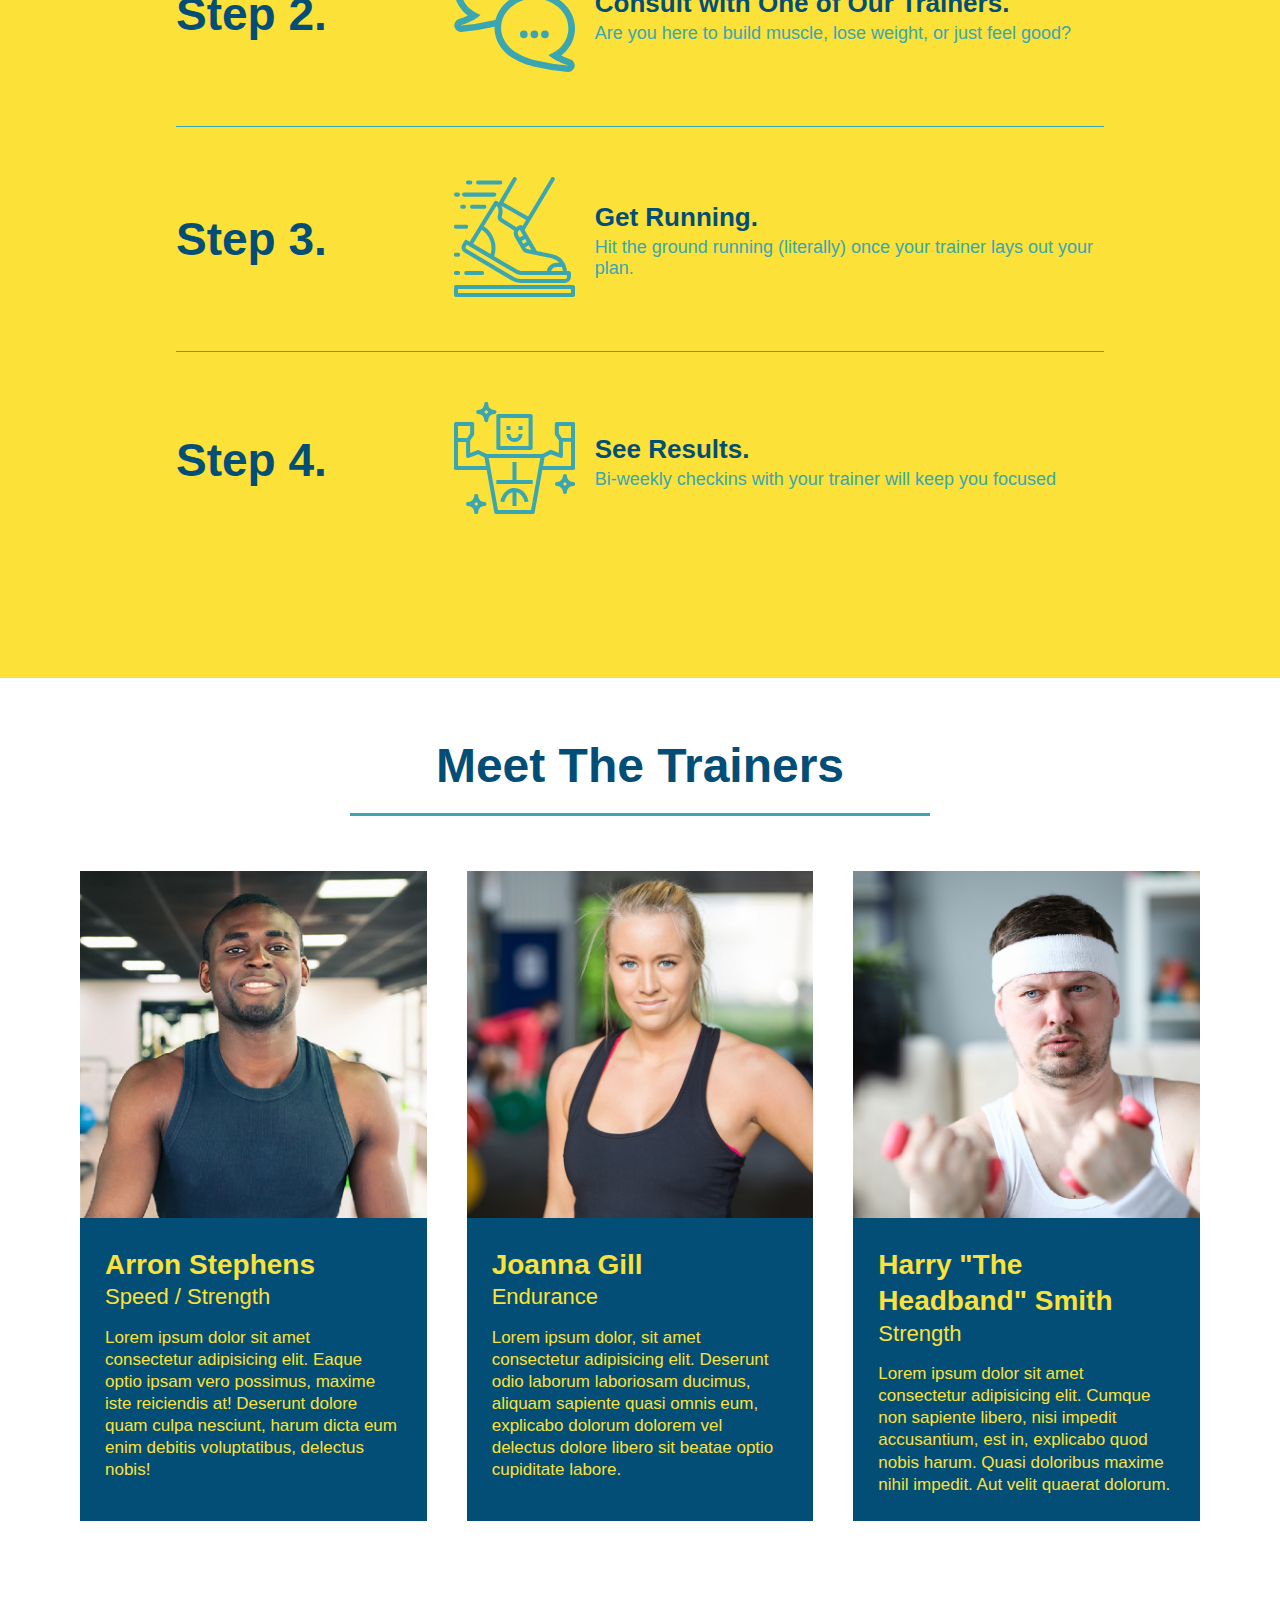
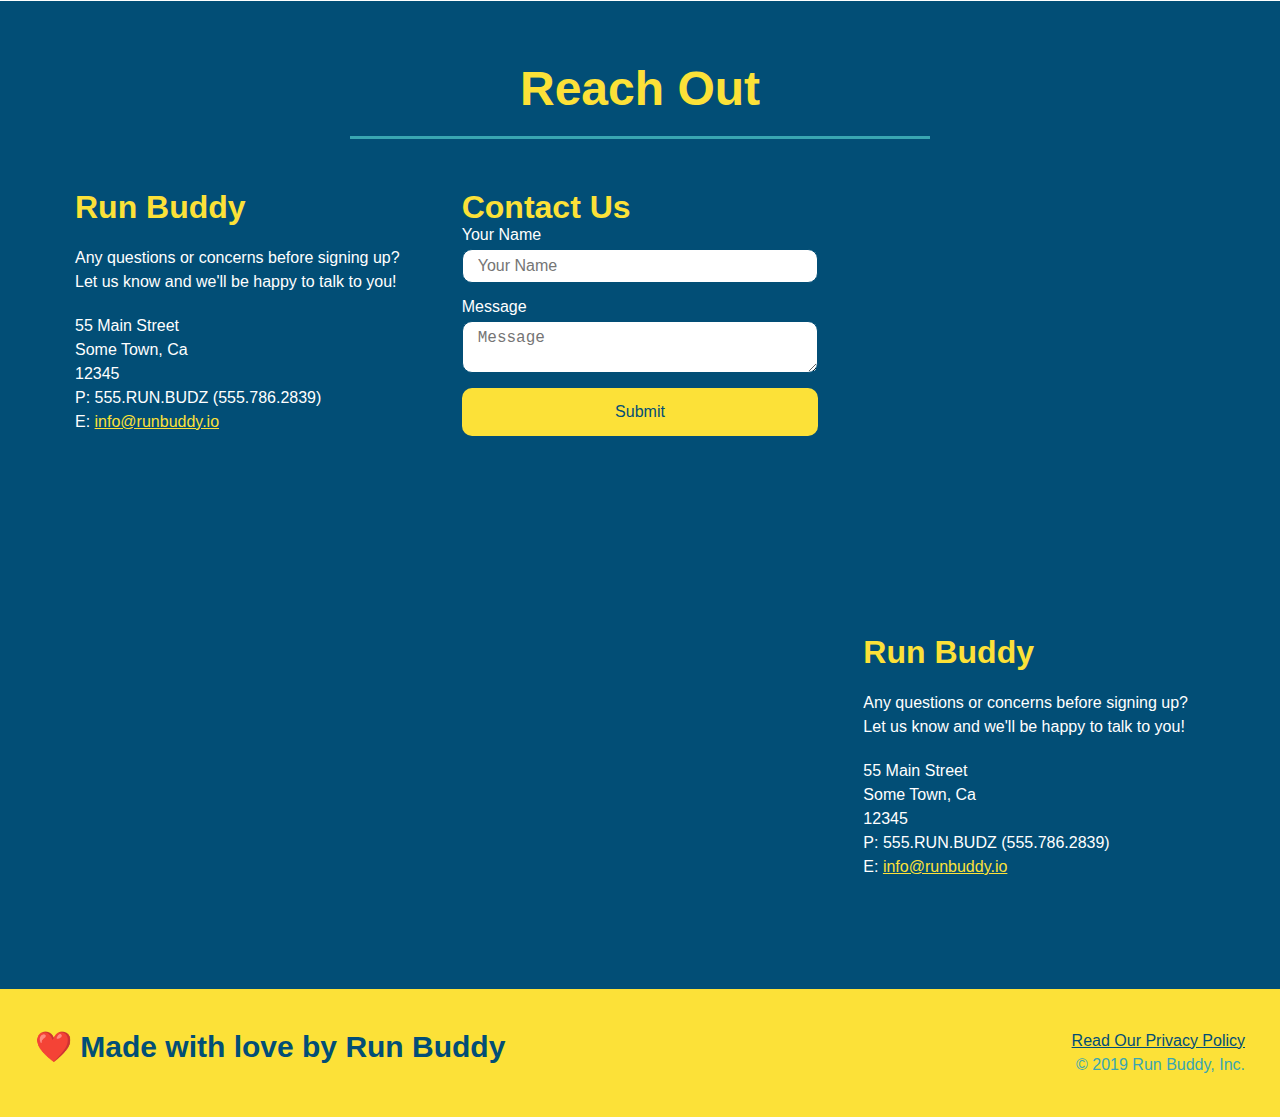
==== commit 32e5b3b7: "resolved merge conflicts" ====
--- a/index.html
+++ b/index.html
@@ -204,7 +204,6 @@
             <div class="flex-row">
             <h2 class="section-title secondary-border">Reach Out</h2>
             </div>
-
             <div class="contact-info">
                 <div>
                     <h3>Run Buddy</h3>
@@ -236,11 +235,26 @@
                         <button type="submit">Submit</button>
                     </form>
                 </div>
-
+            <div class="contact-info">
                 <iframe src="https://www.google.com/maps/embed?pb=!1m18!1m12!1m3!1d28529.06050920799!2d-81.99720931529033!3d26.64423772759624!2m3!1f0!2f0!3f0!3m2!1i1024!2i768!4f13.1!3m3!1m2!1s0x88db469463d7ccf9%3A0x8516af5722676bbe!2s266%20SW%203rd%20St%2C%20Cape%20Coral%2C%20FL%2033991!5e0!3m2!1sen!2sus!4v1650152771033!5m2!1sen!2sus"  
                 style="border:0;" 
                 allowfullscreen="" 
-                loading="lazy"></iframe>
+                loading="lazy">
+             </iframe>
+             <div>
+                <h3>Run Buddy</h3>
+                <p>
+                    Any questions or concerns before signing up?
+                    <br />
+                    Let us know and we'll be happy to talk to you!
+                </p>
+                <address>
+                    55 Main Street <br/>
+                    Some Town, Ca <br/>
+                    12345<br/>
+                    P:  555.RUN.BUDZ (555.786.2839)<br/>
+                    E: <a href="mailto:info@runbuddy.io">info@runbuddy.io</a>
+                </address> </div>
             </div>
         </section>
 
--- a/assets/css/style.css
+++ b/assets/css/style.css
@@ -4,15 +4,21 @@
     box-sizing: border-box;
 }
 
+:root {
+    --primary-color: #fce138;
+    --secondary-color: #024e76;
+    --tertiary-color: #39a6b2;
+}
+
 body {
-    color: #39a6b2;
+    color: var(--tertiary-color);
     font-family: Arial, Helvetica, sans-serif;
 }
 
 /* apply styles to <header> */
 header {
     padding: 20px 35px; 
-    background-color: #39a6b2;
+    background-color: var(--tertiary-color);
     display: flex;
     justify-content: space-between;
     flex-wrap: wrap;
@@ -29,14 +35,14 @@
 header h1 {
     font-weight: bold; 
     font-size: 36px;
-    color: #fce138;
+    color: var(--primary-color);
     margin: 0;
     text-shadow: 0 0 10px rgba(0, 0, 0, 0.5);
 }
 
 header a {
     text-decoration: none;
-    color: #fce138;
+    color: var(--primary-color);
 }
 
 header nav {
@@ -59,8 +65,8 @@
 }
 
 header nav ul li a:hover {
-    background: #fce138;
-    color: #024e76;
+    background: var(--primary-color);
+    color: var(--secondary-color);
     border-radius: 15px;
     text-shadow: none;
 }
@@ -68,7 +74,7 @@
 
 /* FOOTER STYLE START*/
 footer {
-    background: #fce138;
+    background: var(--primary-color);
     width: 100%;
     padding: 40px 35px;
     display: flex;
@@ -77,7 +83,7 @@
 }
 
 footer h2 {
-    color: #024e76;
+    color: var(--secondary-color);
     font-size: 30px;
     margin: 0;
 }
@@ -88,7 +94,7 @@
 }
 
 footer a {
-    color: #024e76;
+    color: var(--secondary-color);
 }
 
 
@@ -108,10 +114,10 @@
 }
 
 .hero-form {
-    border: solid 3px #024e76;
+    border: solid 3px var(--secondary-color);
     background-color: rgba(252, 225, 56, 0.8);
     padding: 20px;
-    color: #024e76;
+    color: var(--secondary-color);
     width: 40%;
     margin: 3.5%;
     border-radius: 15px;
@@ -129,7 +135,7 @@
 .hero-cta h2 {
     font-style: italic;
     font-size: 55px;
-    color: #fce138;
+    color: var(--primary-color);
     text-shadow: 0 0 10px rgba(0, 0, 0, 0.5);
 }
 
@@ -143,11 +149,11 @@
 }
 
 .form-input {
-    border: 1px solid #024e76;
+    border: 1px solid var(--secondary-color);
     display: block;
     padding: 7px 15px;
     font-size: 16px;
-    color: #024e76;
+    color: var(--secondary-color);
     width: 100%;
     margin-bottom: 15px;
     border-radius: 10px;
@@ -164,8 +170,8 @@
 }
 
 .hero-form button {
-    color: #fce138;
-    background-color: #024e76;
+    color: var(--primary-color);
+    background-color: var(--secondary-color);
     border: none;
     padding: 10px 20px;
     font-size: 16px;
@@ -173,7 +179,7 @@
 }
 
 .hero-form button:hover {
-    background-color: #39a6b2;
+    background-color: var(--tertiary-color);
 }
 
 /*CUSTOMIZE CHECKBOXES AND RADIO BUTTONS*/
@@ -193,7 +199,7 @@
     height: 20px;
     width: 20px;
     background: rgba(255, 255, 255, 0.75);
-    border: 1px solid #024e76;
+    border: 1px solid var(--secondary-color);
     position: absolute;
     top: -4px;
     left: -30px;
@@ -208,19 +214,19 @@
     width: 20px;
     height: 20px;
     border-radius: 50%;
-    background: #024e76;
+    background: var(--secondary-color);
     position: absolute;
     left: -29px;
     top: -3px;
-    background-image: radial-gradient(circle, #39a6b2, #024e76);
+    background-image: radial-gradient(circle, var(--tertiary-color), var(--secondary-color));
 }
 
 .checkbox-wrapper label::after {
     content: "";
     height: 6px;
     width: 14px;
-    border-left: 2px solid #024e76;
-    border-bottom: 2px solid #024e76;
+    border-left: 2px solid var(--secondary-color);
+    border-bottom: 2px solid var(--secondary-color);
     position: absolute;
     left: -26px;
     top: 1px;
@@ -240,7 +246,7 @@
 
 .intro p {
     line-height: 1.7;
-    color: #39a6b2;
+    color: var(--tertiary-color);
     width: 80%;
     font-size: 20px;
     margin: 0 auto;
@@ -250,25 +256,25 @@
 
 /* WHAT YOU DO STYLE START */
 .steps {
-    background: #fce138;
+    background: var(--primary-color);
 }
 
 .section-title {
     font-size: 55px;
-    color: #024e76;
+    color: var(--secondary-color);
     border-bottom: 3px solid;
 }
 
 .primary-border {
-    border-color: #fce138;
+    border-color: var(--primary-color);
 }
 
 .secondary-border {
-    border-color: #39a6b2;
+    border-color: var(--tertiary-color);
 }
 
 .step h3 {
-    color: #024e76;
+    color: var(--secondary-color);
     font-size: 46px;
     flex: 1 30%;
 }
@@ -294,14 +300,14 @@
 }
 
 .step-text p {
-    color: #39a6b2;
+    color: var(--tertiary-color);
     font-size: 18px;
 }
 
 .step-text h4 {
     font-size: 26px;
     line-height: 1.5;
-    color: #024e76;
+    color: var(--secondary-color);
 }
 
 .step {
@@ -312,7 +318,7 @@
     flex-wrap: wrap;
     align-items: center;
     justify-content: space-between;
-    border-bottom: 1px solid #39a6b2;
+    border-bottom: 1px solid var(--tertiary-color);
 }
 
 .step:last-child{
@@ -331,8 +337,8 @@
 
 .trainer {
     margin: 20px;
-    background: #024e76;
-    color: #fce138;
+    background: var(--secondary-color);
+    color: var(--primary-color);
     flex: 1;
 }
 
@@ -374,17 +380,17 @@
 
 /*REACH OUT STYLE START*/
 .contact {
-    background: #024e76;
+    background: var(--secondary-color);
 }
 
 .contact h2 {
-    color: #fce138;
+    color: var(--primary-color);
 }
 
 .section-title {
     font-size: 48px;
     border-bottom: 3px solid;
-    border-color: #39a6b2;
+    border-color: var(--tertiary-color);
     padding-bottom: 20px;
     text-align: center;
     margin: 0 auto 35px auto;
@@ -411,7 +417,7 @@
 }
 
 .contact-info h3 {
-    color: #fce138;
+    color: var(--primary-color);
     font-size: 32px;
 }
 
@@ -423,15 +429,15 @@
 }
 
 .contact-info a {
-    color: #fce138;
+    color: var(--primary-color);
 }
 
 .contact-form input, .contact-form textarea {
-    border: 1px solid #024e76;
+    border: 1px solid var(--secondary-color);
     display: block;
     padding: 7px 15px;
     font-size: 16px;
-    color: #024e76;
+    color: var(--secondary-color);
     width: 100%;
     margin-bottom: 15px;
     margin-top: 5px;
@@ -447,8 +453,8 @@
 .contact-form button {
     width: 100%;
     border: none;
-    background: #fce138;
-    color: #024e76;
+    background: var(--primary-color);
+    color: var(--secondary-color);
     text-align: center;
     padding: 15px 0;
     font-size: 16px;
@@ -456,8 +462,8 @@
 }
 
 .contact-form button:hover {
-    color: #fce138;
-    background: #39a6b2;
+    color: var(--primary-color);
+    background: var(--tertiary-color);
 }
 
 /* MEDIA QUERIES FOR SMALLER DESKTOP SCREENS AND SMALLER */
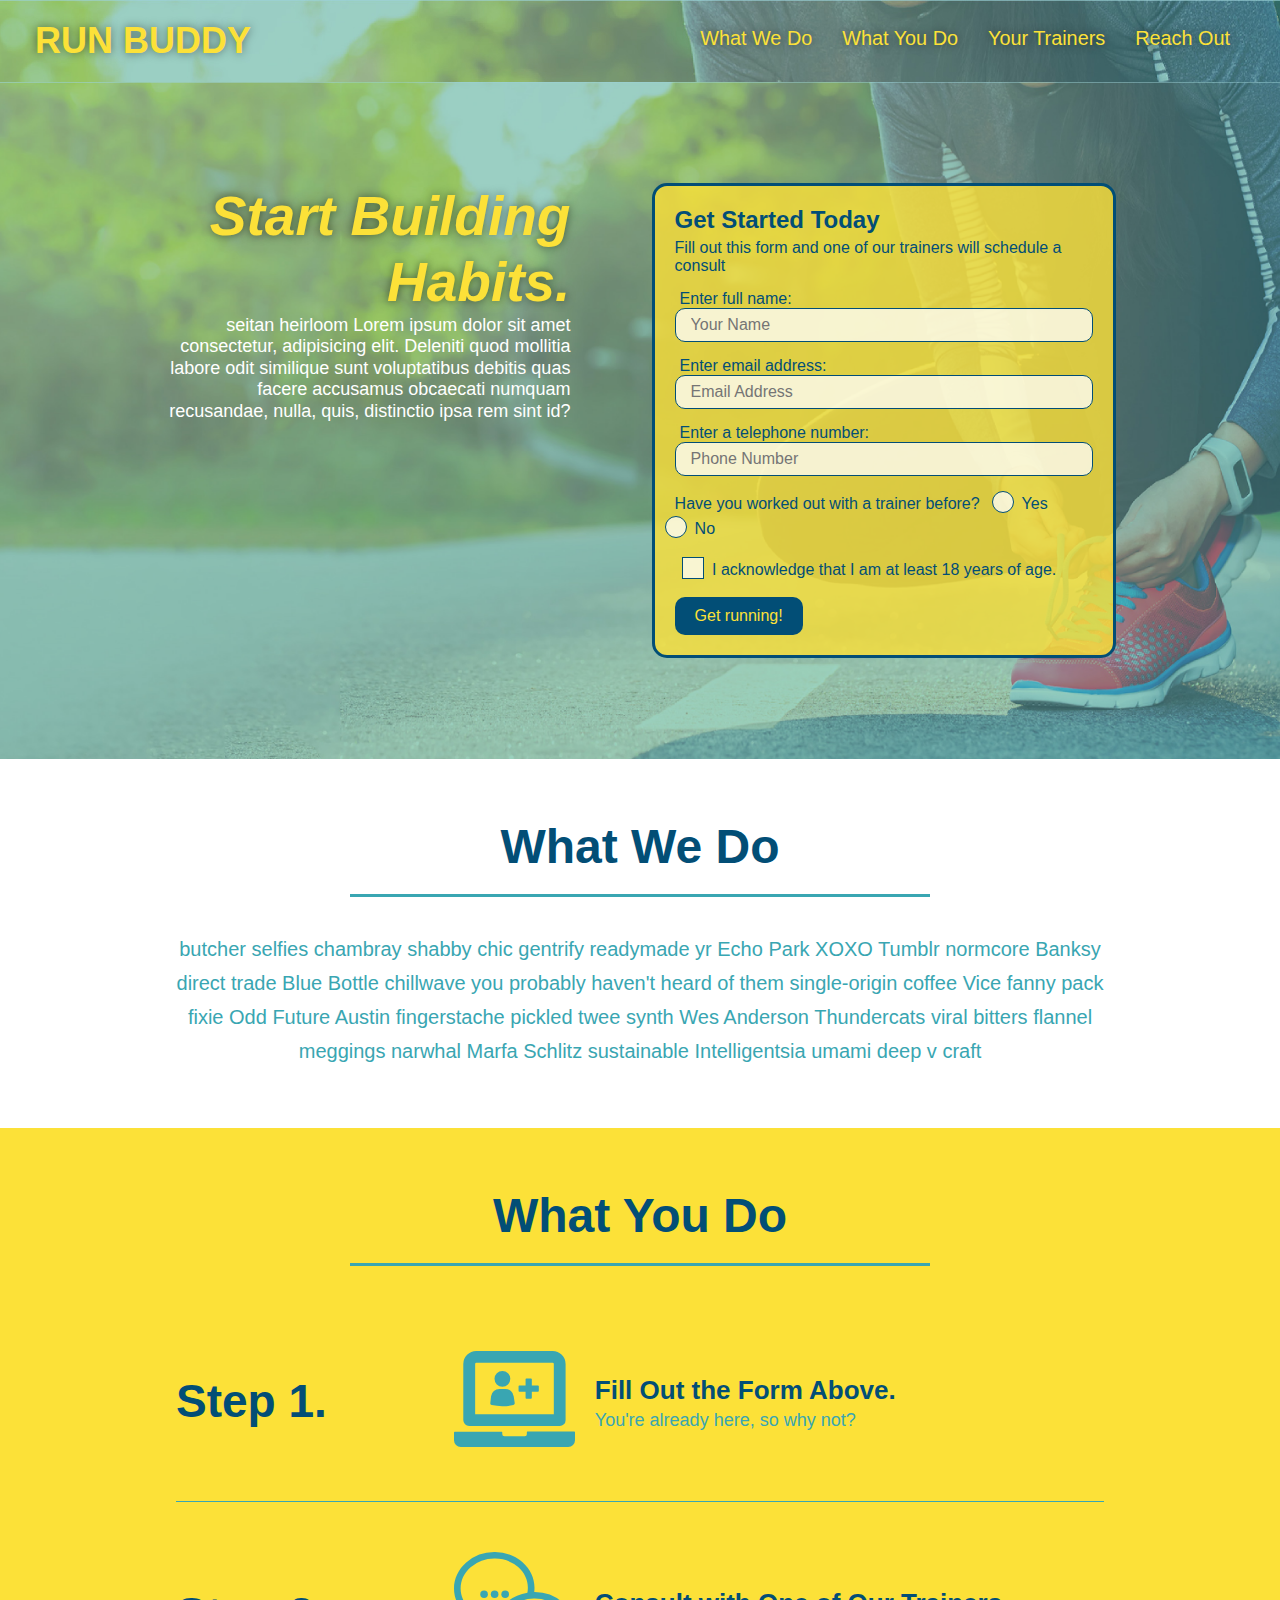
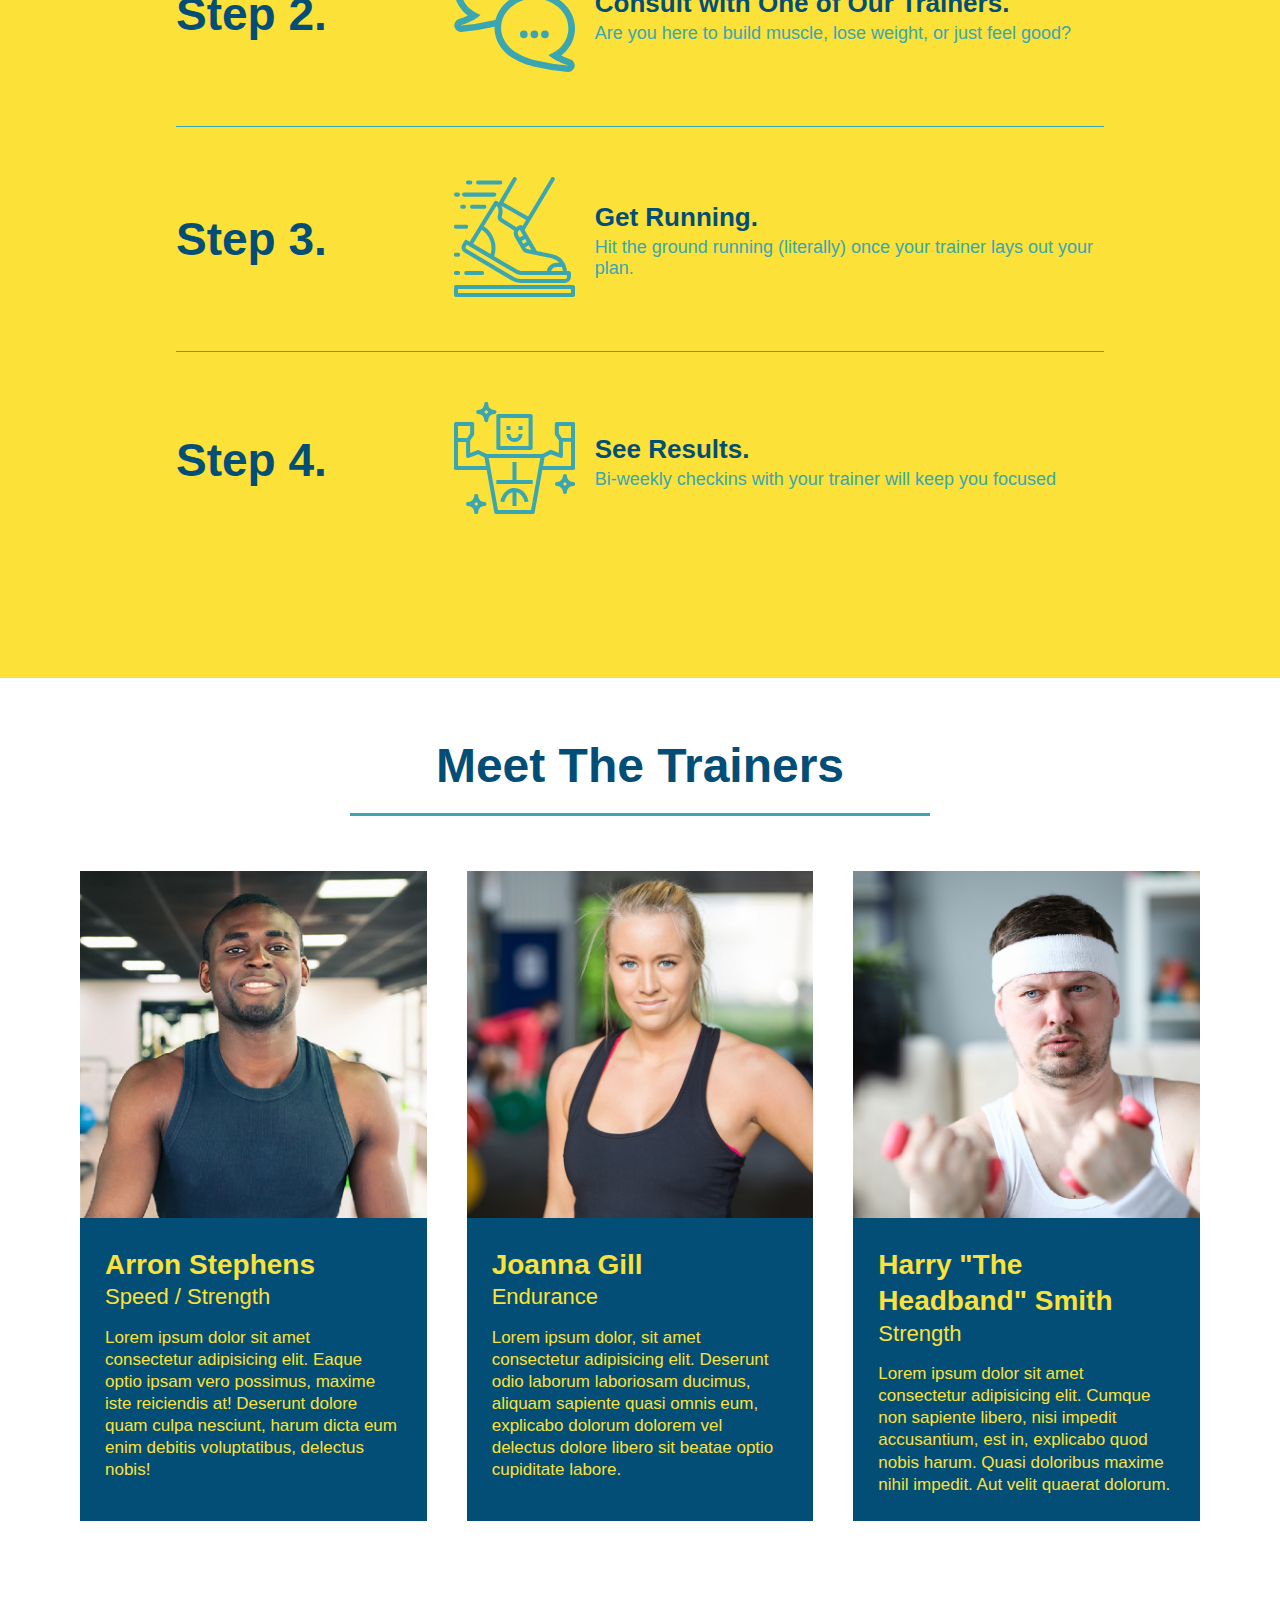
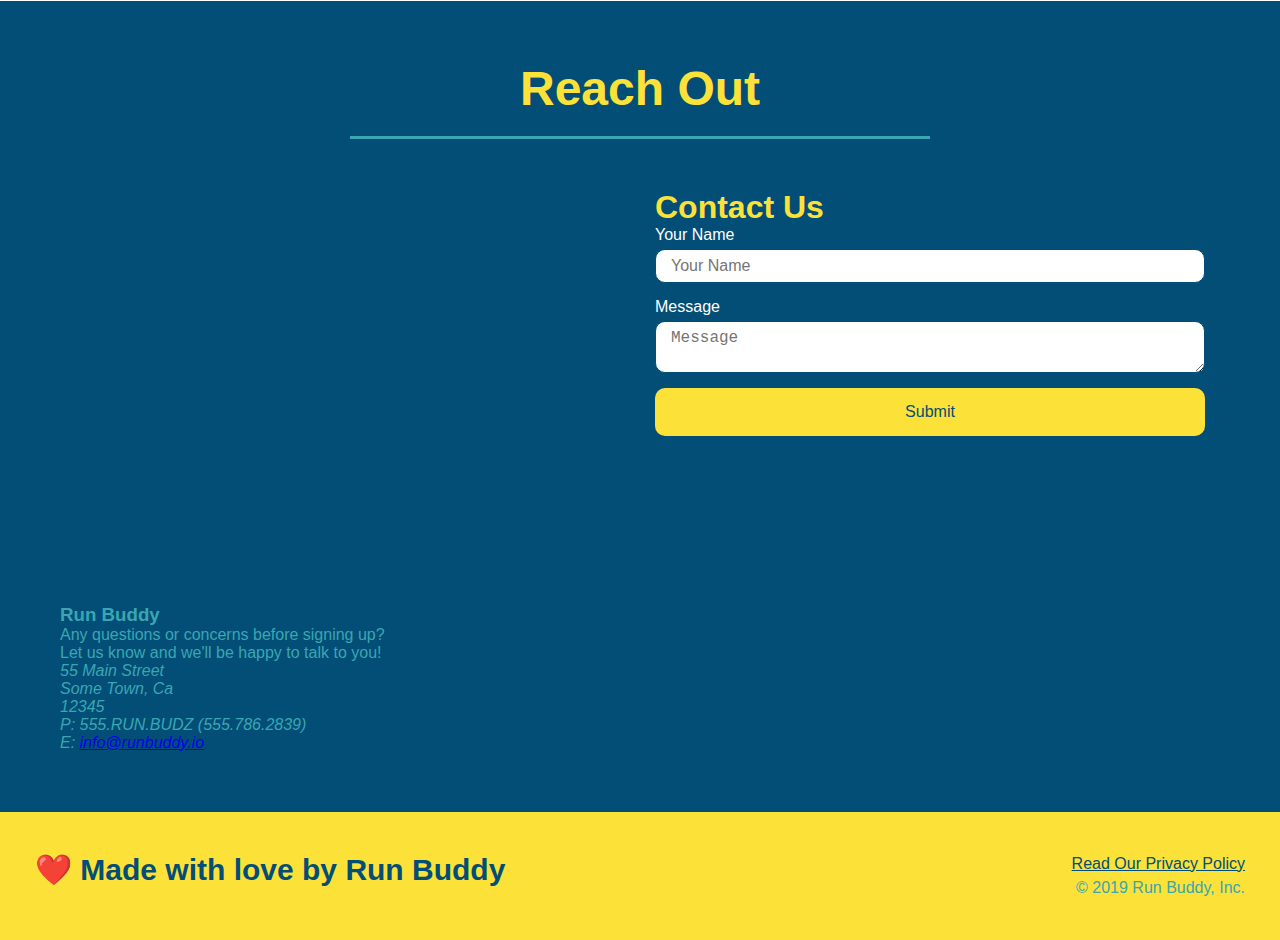
==== commit 1311f7fc: "Merge branch 'main' into develop" ====
--- a/index.html
+++ b/index.html
@@ -205,24 +205,12 @@
             <h2 class="section-title secondary-border">Reach Out</h2>
             </div>
             <div class="contact-info">
-                <div>
-                    <h3>Run Buddy</h3>
-                    <p>
-                        Any questions or concerns before signing up?
-                        <br />
-                        Let us know and we'll be happy to talk to you!
-                    </p>
-                    
-                    <address>
-                        55 Main Street <br/>
-                        Some Town, Ca <br/>
-                        12345<br/>
-                        P:  555.RUN.BUDZ (555.786.2839)<br/>
-                        E: <a href="mailto:info@runbuddy.io">info@runbuddy.io</a>
-                    </address> 
-
-                </div>
-
+                <iframe src="https://www.google.com/maps/embed?pb=!1m18!1m12!1m3!1d28529.06050920799!2d-81.99720931529033!3d26.64423772759624!2m3!1f0!2f0!3f0!3m2!1i1024!2i768!4f13.1!3m3!1m2!1s0x88db469463d7ccf9%3A0x8516af5722676bbe!2s266%20SW%203rd%20St%2C%20Cape%20Coral%2C%20FL%2033991!5e0!3m2!1sen!2sus!4v1650152771033!5m2!1sen!2sus"  
+                style="border:0;" 
+                allowfullscreen="" 
+                loading="lazy">
+                </iframe>
+                
                 <div class="contact-form">
                     <h3>Contact Us</h3>
                     <form>
@@ -235,12 +223,7 @@
                         <button type="submit">Submit</button>
                     </form>
                 </div>
-            <div class="contact-info">
-                <iframe src="https://www.google.com/maps/embed?pb=!1m18!1m12!1m3!1d28529.06050920799!2d-81.99720931529033!3d26.64423772759624!2m3!1f0!2f0!3f0!3m2!1i1024!2i768!4f13.1!3m3!1m2!1s0x88db469463d7ccf9%3A0x8516af5722676bbe!2s266%20SW%203rd%20St%2C%20Cape%20Coral%2C%20FL%2033991!5e0!3m2!1sen!2sus!4v1650152771033!5m2!1sen!2sus"  
-                style="border:0;" 
-                allowfullscreen="" 
-                loading="lazy">
-             </iframe>
+             </div>
              <div>
                 <h3>Run Buddy</h3>
                 <p>
@@ -254,8 +237,8 @@
                     12345<br/>
                     P:  555.RUN.BUDZ (555.786.2839)<br/>
                     E: <a href="mailto:info@runbuddy.io">info@runbuddy.io</a>
-                </address> </div>
-            </div>
+                </address> 
+              </div>
         </section>
 
 
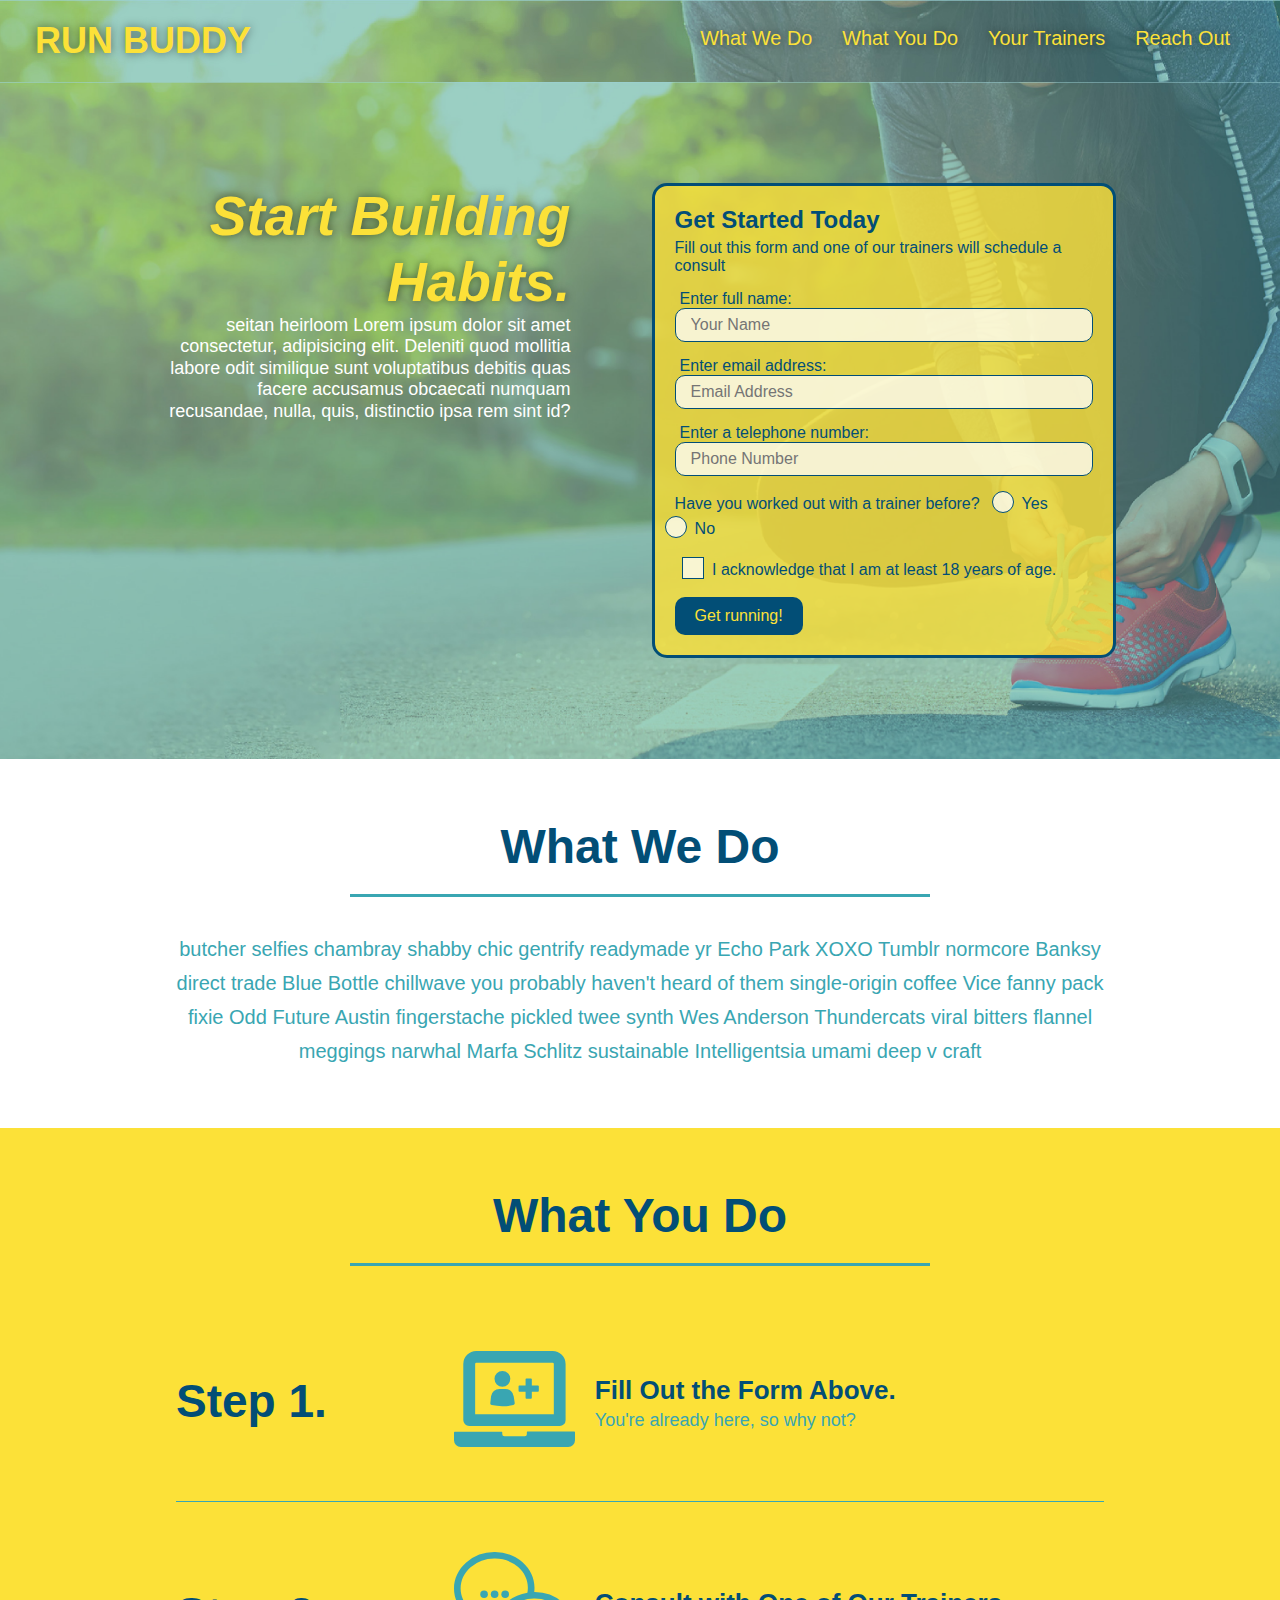
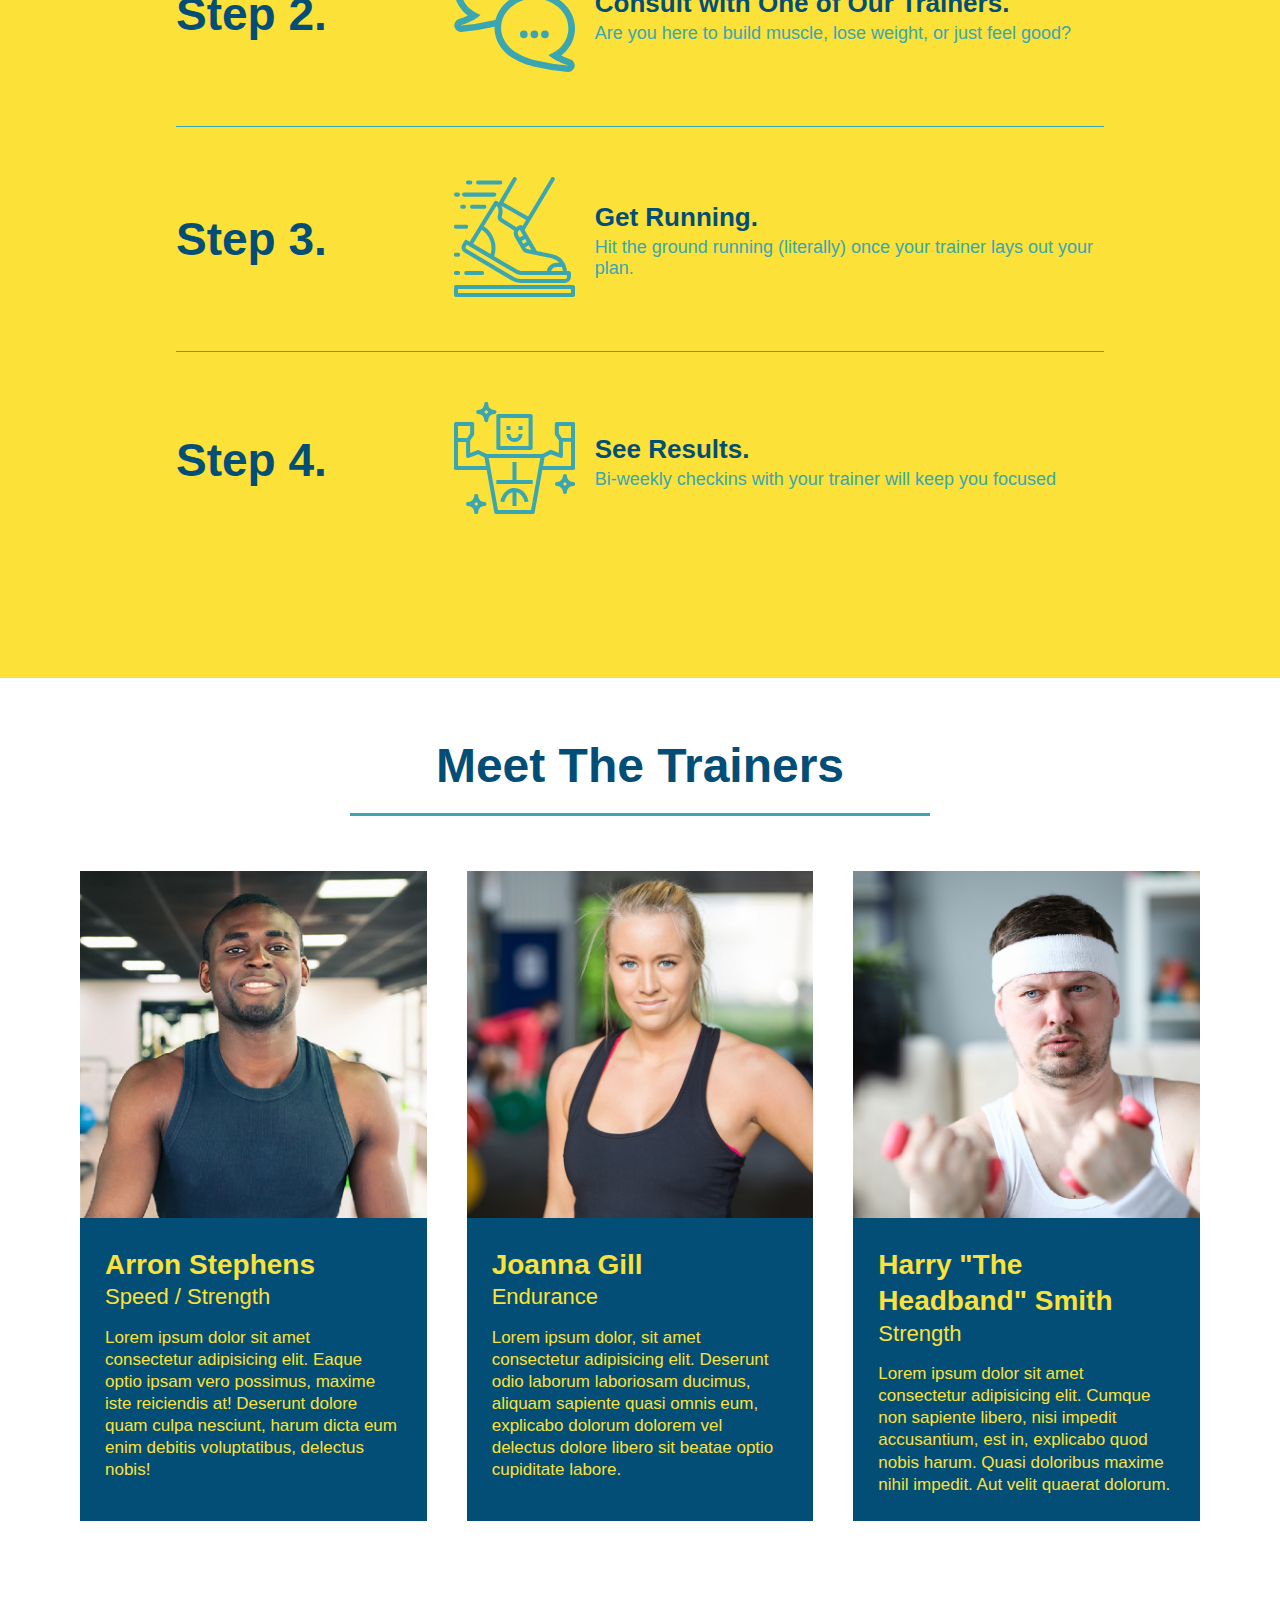
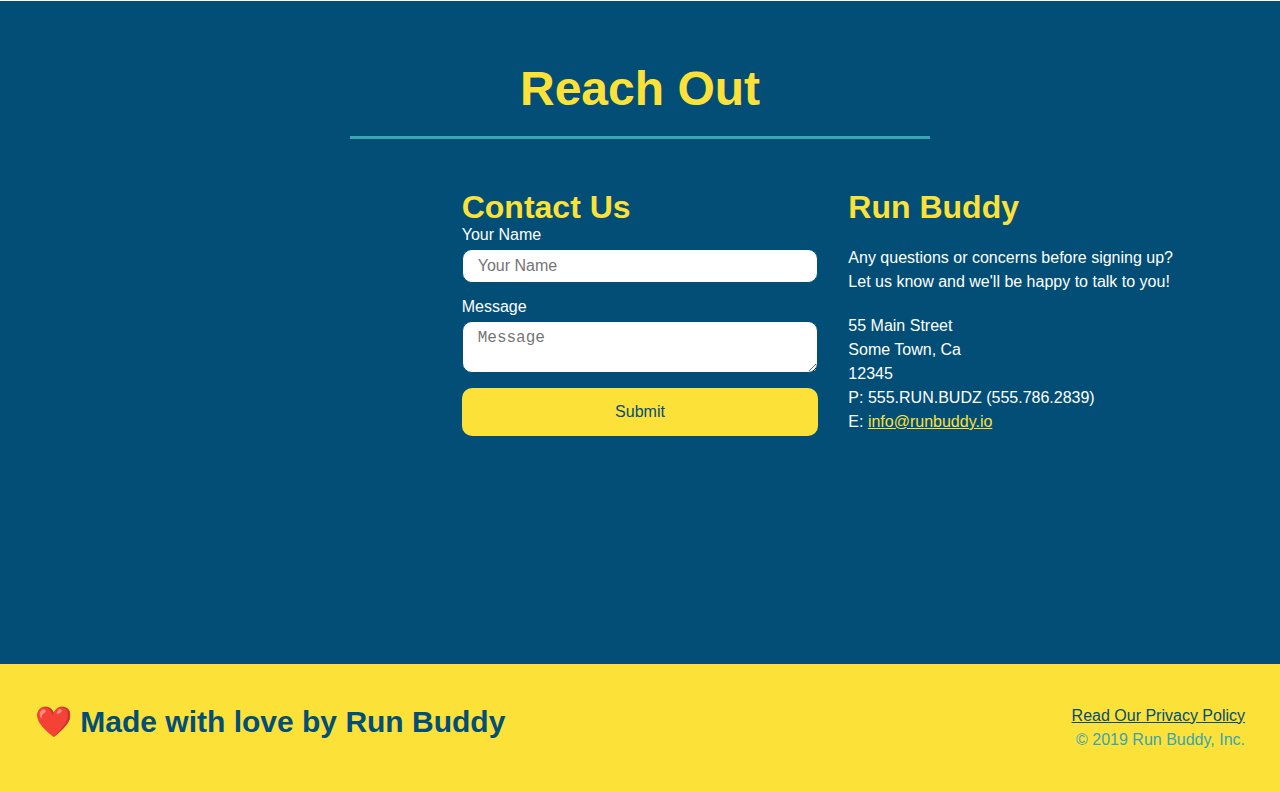
==== commit 6a158509: "fixed reach out section" ====
--- a/index.html
+++ b/index.html
@@ -210,7 +210,6 @@
                 allowfullscreen="" 
                 loading="lazy">
                 </iframe>
-                
                 <div class="contact-form">
                     <h3>Contact Us</h3>
                     <form>
@@ -223,22 +222,22 @@
                         <button type="submit">Submit</button>
                     </form>
                 </div>
-             </div>
-             <div>
-                <h3>Run Buddy</h3>
-                <p>
-                    Any questions or concerns before signing up?
-                    <br />
-                    Let us know and we'll be happy to talk to you!
-                </p>
-                <address>
-                    55 Main Street <br/>
-                    Some Town, Ca <br/>
-                    12345<br/>
-                    P:  555.RUN.BUDZ (555.786.2839)<br/>
-                    E: <a href="mailto:info@runbuddy.io">info@runbuddy.io</a>
-                </address> 
-              </div>
+                <div>
+                    <h3>Run Buddy</h3>
+                    <p>
+                        Any questions or concerns before signing up?
+                        <br />
+                        Let us know and we'll be happy to talk to you!
+                    </p>
+                    
+                    <address>
+                        55 Main Street <br/>
+                        Some Town, Ca <br/>
+                        12345<br/>
+                        P:  555.RUN.BUDZ (555.786.2839)<br/>
+                        E: <a href="mailto:info@runbuddy.io">info@runbuddy.io</a>
+                    </address> 
+                </div>
         </section>
 
 
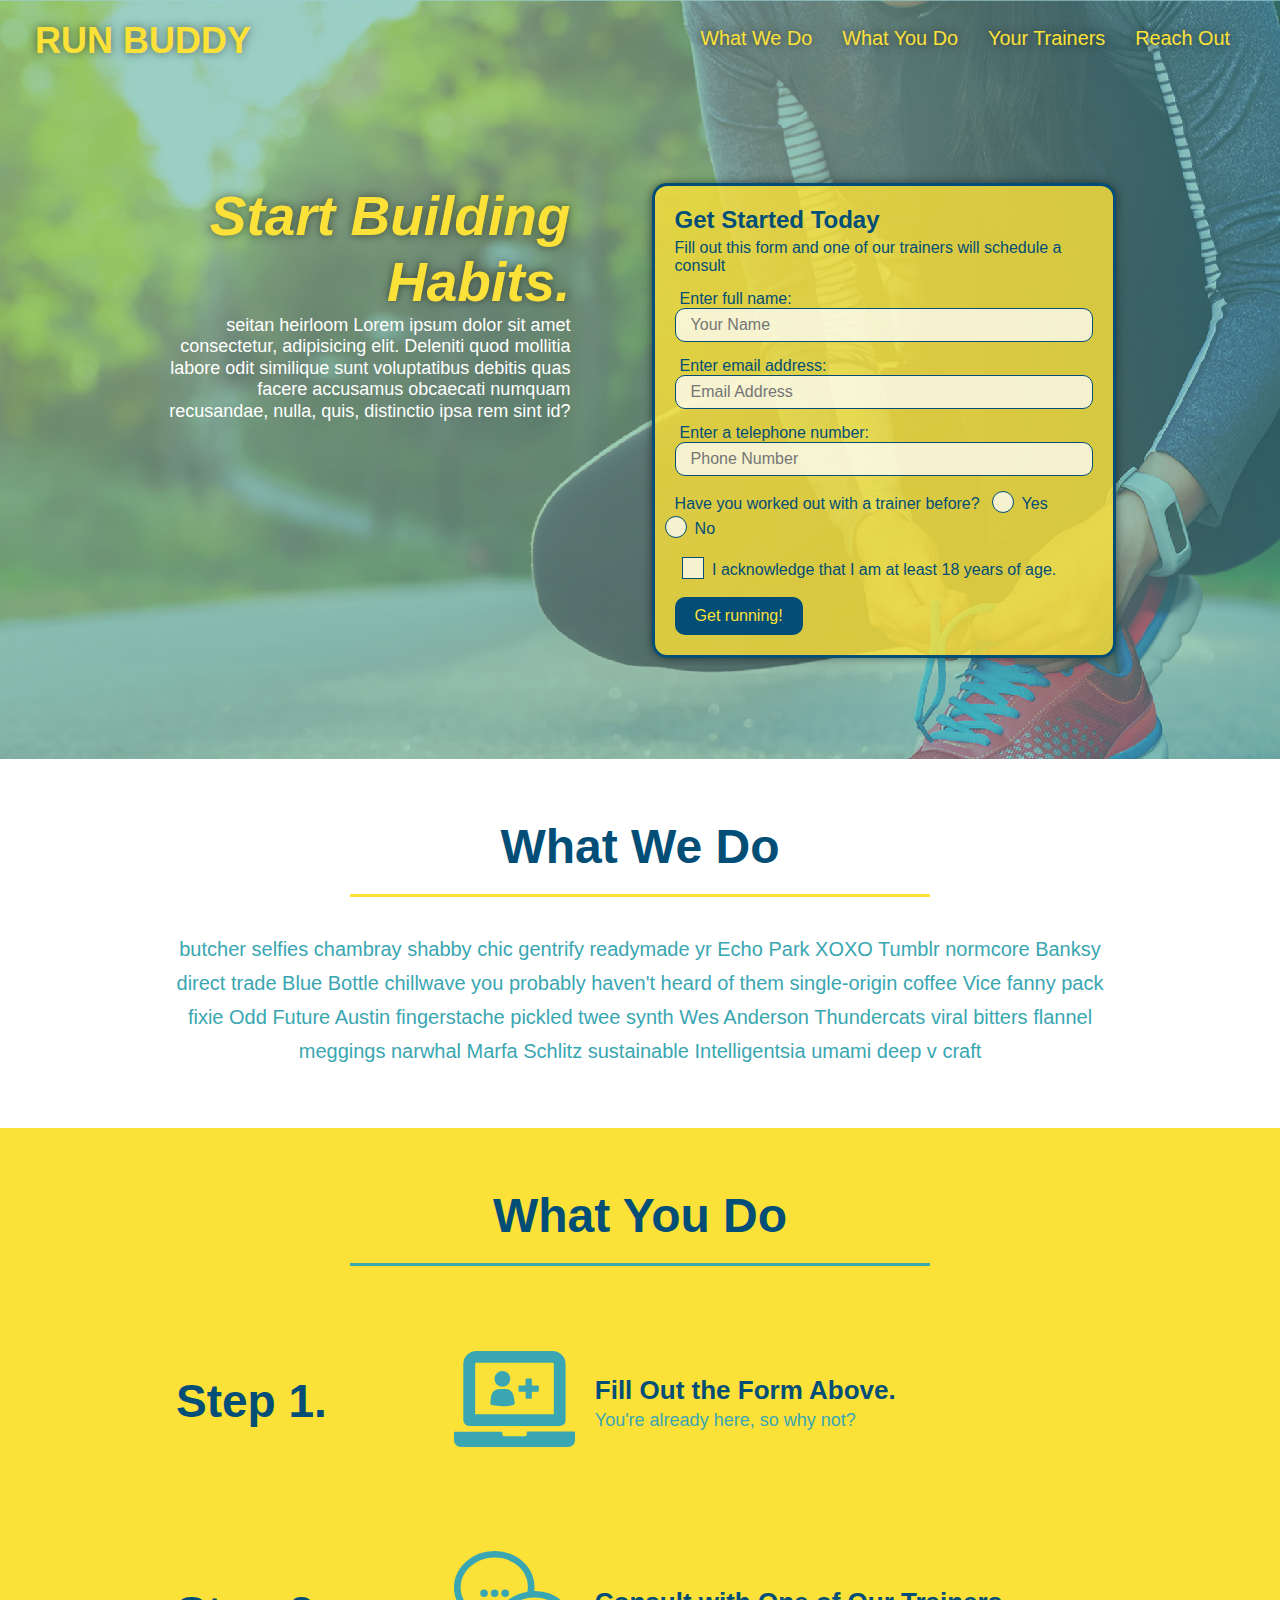
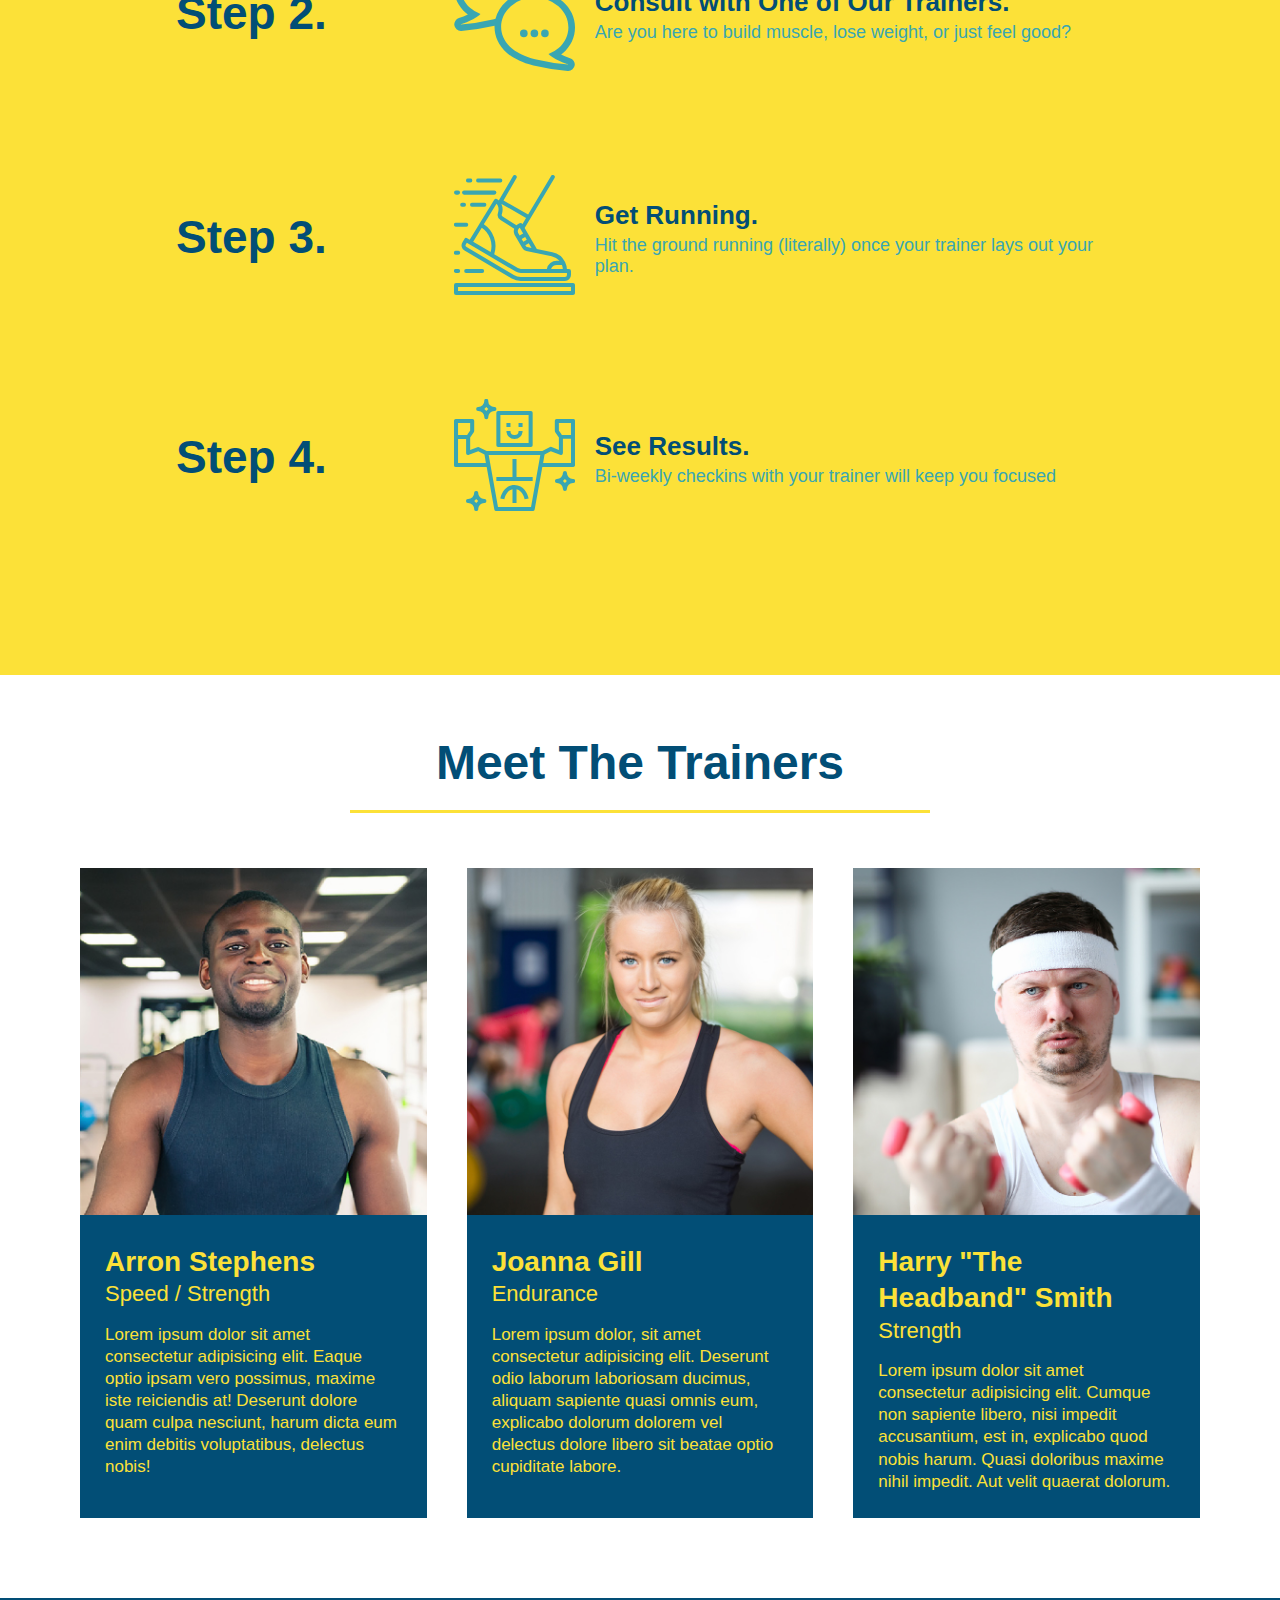
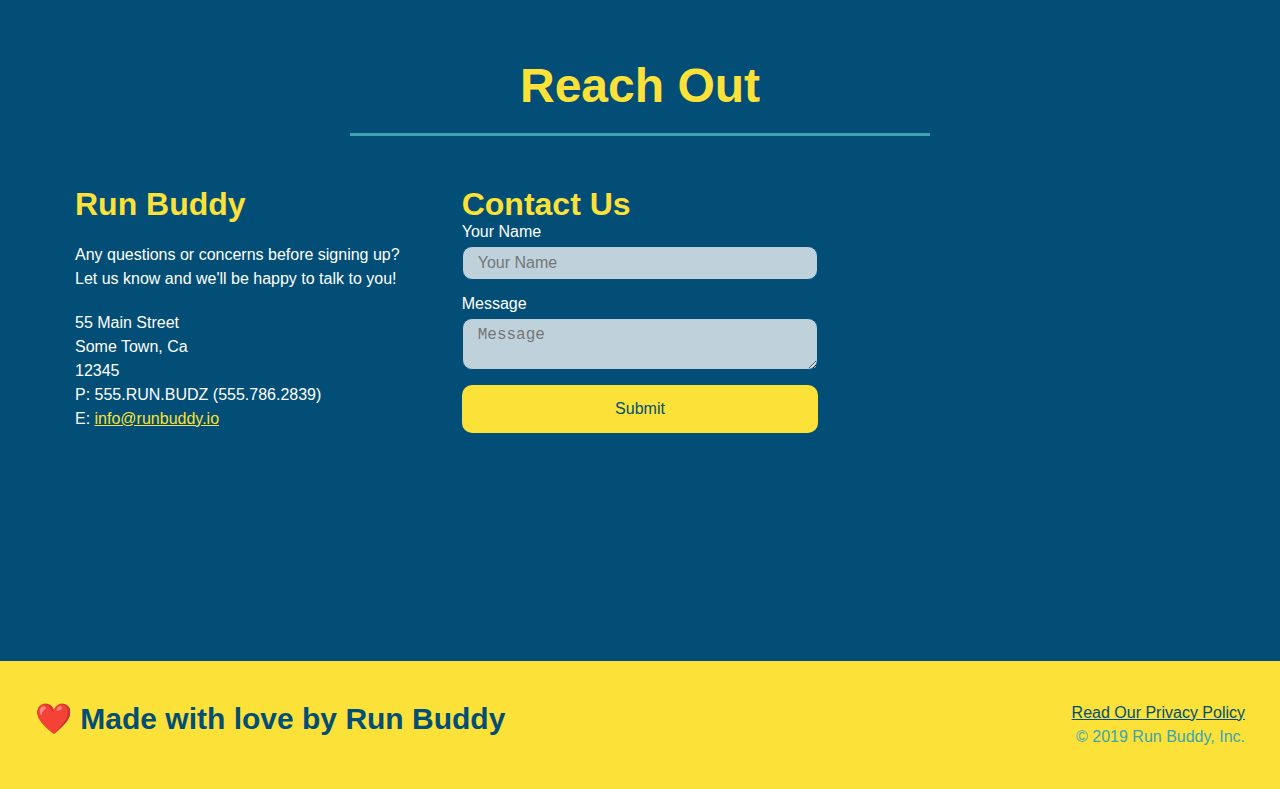
==== commit 58754773: "revised html and css styles" ====
--- a/index.html
+++ b/index.html
@@ -1,38 +1,38 @@
 <!DOCTYPE html>
 <html lang="en">
     <head>
+        <meta charset="UTF-8" />
+        <meta name="viewport" content="width=device-width, initial-scale=1.0" />
         <link rel="stylesheet" href="./assets/css/style.css" />
-        <meta charset="UTF-8" />
         <title>Run Buddy</title>
-        <meta name="viewport" content="width=device-width, initial-scale=1.0" />
     </head>
 
 
     <body>
         <!-- navigation -->
         <header>
-        <h1>
+            <h1>
             <a href="/">RUN BUDDY</a>
-        </h1>
-        <nav>
-            <!-- Unordered list element -->
-            <ul>
-                <!-- List item element -->
-                <li>
+            </h1>
+            <nav>
+                <!-- Unordered list element -->
+                <ul>
+                    <!-- List item element -->
+                    <li>
                     <!-- Anchor element -->
-                    <a href="#what-we-do">What We Do</a>
-                </li>
-                <li>
-                    <a href="#what-you-do">What You Do</a>
-                </li>
-                <li>
-                    <a href="#your-trainers">Your Trainers</a>
-                </li>
-                <li>
-                    <a href="#reach-out">Reach Out</a>
-                </li>
-            </ul>
-        </nav>
+                        <a href="#what-we-do">What We Do</a>
+                    </li>
+                    <li>
+                        <a href="#what-you-do">What You Do</a>
+                    </li>
+                    <li>
+                        <a href="#your-trainers">Your Trainers</a>
+                    </li>
+                    <li>
+                        <a href="#reach-out">Reach Out</a>
+                    </li>
+                </ul>
+            </nav>
         </header>
 
 
@@ -56,27 +56,26 @@
                     <input type="email" placeholder="Email Address" name="email" id="email" class="form-input"/>
                     <label for="phone number">Enter a telephone number:</label>
                     <input type="tel" placeholder="Phone Number" name="phone" id="phone" class="form-input"/>
-
-                <p>
-                    Have you worked out with a trainer before?
-                    <span class="radio-wrapper">
-                    <input type="radio" name="trainer-confirm" id="trainer-yes" />
-                    <label for="trainer-yes">Yes</label>
-                    </span>
-                    <span class="radio-wrapper">
-                    <input type="radio" name="trainer-confirm" id="trainer-no" />
-                    <label for="trainer-no">No</label>
-                    </span>
-                </p>
-                <p>
-                    <span class="checkbox-wrapper">
-                    <input type="checkbox" name="age-confirm" id="checkbox" />
-                    <label for="checkbox">I acknowledge that I am at least 18 years of age.</label> 
-                    </span>
-                </p>
-                <button type="submit">
+                    <p>
+                        Have you worked out with a trainer before?
+                        <span class="radio-wrapper">
+                            <input type="radio" name="trainer-confirm" id="trainer-yes" />
+                            <label for="trainer-yes">Yes</label>
+                        </span>
+                        <span class="radio-wrapper">
+                            <input type="radio" name="trainer-confirm" id="trainer-no" />
+                            <label for="trainer-no">No</label>
+                        </span>
+                    </p>
+                    <p>
+                        <span class="checkbox-wrapper">
+                            <input type="checkbox" name="age-confirm" id="checkbox" />
+                            <label for="checkbox">I acknowledge that I am at least 18 years of age.</label> 
+                        </span>
+                    </p>
+                    <button type="submit">
                     Get running!
-                </button>
+                    </button>
                 </form>
             </div>
            
@@ -87,13 +86,14 @@
         <!-- "what we do" section -->
         <section id="what-we-do" class="intro">
             <div class="flex-row">
-            <h2 class="section-title primary-border">What We Do</h2>
-            </div>
-
-            <div class="flex-row">
-            <p>
-                butcher selfies chambray shabby chic gentrify readymade yr Echo Park XOXO Tumblr normcore Banksy direct trade Blue Bottle chillwave you probably haven't heard of them single-origin coffee Vice fanny pack fixie Odd Future Austin fingerstache pickled twee synth Wes Anderson Thundercats viral bitters flannel meggings narwhal Marfa Schlitz sustainable Intelligentsia umami deep v craft 
-            </p>
+                <h2 class="section-title primary-border">
+                What We Do
+                </h2>
+            </div>
+            <div class="flex-row">
+                <p>
+                    butcher selfies chambray shabby chic gentrify readymade yr Echo Park XOXO Tumblr normcore Banksy direct trade Blue Bottle chillwave you probably haven't heard of them single-origin coffee Vice fanny pack fixie Odd Future Austin fingerstache pickled twee synth Wes Anderson Thundercats viral bitters flannel meggings narwhal Marfa Schlitz sustainable Intelligentsia umami deep v craft 
+                </p>
             </div>
         </section>
 
@@ -101,9 +101,10 @@
         <!-- "what you do" section -->
         <section id="what-you-do" class="steps">
             <div class="flex-row">
-            <h2 class="section-title secondary-border">What You Do</h2>
-            </div>
-
+                <h2 class="section-title secondary-border">
+                    What You Do
+                </h2>
+            </div>
             <div class="step">
                 <h3>Step 1.</h3>
                 <div class="step-info">
@@ -112,11 +113,10 @@
                     </div>
                     <div class="step-text">
                         <h4>Fill Out the Form Above.</h4>
-                        <p> You're already here, so why not?</p>
-                    </div>
-                </div>
-            </div>
-
+                        <p>You're already here, so why not?</p>
+                    </div>
+                </div>
+            </div>
             <div class="step">
                 <h3>Step 2.</h3>
                 <div class="step-info">
@@ -161,7 +161,9 @@
         <!-- "meet the trainers" section -->
         <section id="your-trainers">
             <div class="flex-row">
-            <h2 class="section-title primary-border">Meet The Trainers</h2>
+                <h2 class="section-title primary-border">
+                    Meet The Trainers
+                </h2>
             </div>
            
             <div class="trainers">
@@ -202,26 +204,11 @@
         <!-- "reach out" section-->
         <section id="reach-out" class="contact">
             <div class="flex-row">
-            <h2 class="section-title secondary-border">Reach Out</h2>
+                <h2 class="section-title secondary-border">
+                    Reach Out
+                </h2>
             </div>
             <div class="contact-info">
-                <iframe src="https://www.google.com/maps/embed?pb=!1m18!1m12!1m3!1d28529.06050920799!2d-81.99720931529033!3d26.64423772759624!2m3!1f0!2f0!3f0!3m2!1i1024!2i768!4f13.1!3m3!1m2!1s0x88db469463d7ccf9%3A0x8516af5722676bbe!2s266%20SW%203rd%20St%2C%20Cape%20Coral%2C%20FL%2033991!5e0!3m2!1sen!2sus!4v1650152771033!5m2!1sen!2sus"  
-                style="border:0;" 
-                allowfullscreen="" 
-                loading="lazy">
-                </iframe>
-                <div class="contact-form">
-                    <h3>Contact Us</h3>
-                    <form>
-                        <label for="contact-name">Your Name</label>
-                        <input type="text" id="contact-name" placeholder="Your Name">
-
-                        <label for="contact-message"> Message</label>
-                        <textarea id="Contact-message" placeholder="Message"></textarea>
-
-                        <button type="submit">Submit</button>
-                    </form>
-                </div>
                 <div>
                     <h3>Run Buddy</h3>
                     <p>
@@ -237,7 +224,29 @@
                         P:  555.RUN.BUDZ (555.786.2839)<br/>
                         E: <a href="mailto:info@runbuddy.io">info@runbuddy.io</a>
                     </address> 
-                </div>
+
+                </div>
+
+                <div class="contact-form">
+                    <h3>Contact Us</h3>
+                    <form>
+                        <label for="contact-name">Your Name</label>
+                        <input type="text" id="contact-name" placeholder="Your Name">
+
+                        <label for="contact-message"> Message</label>
+                        <textarea id="Contact-message" placeholder="Message"></textarea>
+
+                        <button type="submit">Submit</button>
+                    </form>
+                </div>
+
+                <iframe 
+                    src="https://www.google.com/maps/embed?pb=!1m18!1m12!1m3!1d28529.06050920799!2d-81.99720931529033!3d26.64423772759624!2m3!1f0!2f0!3f0!3m2!1i1024!2i768!4f13.1!3m3!1m2!1s0x88db469463d7ccf9%3A0x8516af5722676bbe!2s266%20SW%203rd%20St%2C%20Cape%20Coral%2C%20FL%2033991!5e0!3m2!1sen!2sus!4v1650152771033!5m2!1sen!2sus"  
+                    style="border:0;" 
+                    allowfullscreen="" 
+                    loading="lazy">
+                </iframe>
+            </div>
         </section>
 
 
--- a/assets/css/style.css
+++ b/assets/css/style.css
@@ -1,29 +1,29 @@
-* {
-    margin: 0;
-    padding: 0;
-    box-sizing: border-box;
-}
-
 :root {
     --primary-color: #fce138;
     --secondary-color: #024e76;
     --tertiary-color: #39a6b2;
 }
 
+* {
+    box-sizing: border-box;
+    margin: 0;
+    padding: 0;
+}
+
 body {
     color: var(--tertiary-color);
-    font-family: Arial, Helvetica, sans-serif;
-}
-
-/* apply styles to <header> */
+    font-family: Helvetica, Arial, sans-serif;
+}
+
+/* HEADER / NAV BAR STYLES START */
 header {
     padding: 20px 35px; 
     background-color: var(--tertiary-color);
     display: flex;
     justify-content: space-between;
     flex-wrap: wrap;
+    position: sticky;
     position: -webkit-sticky;
-    position: sticky;
     top: 0;
     background-image: url("../images/hero-bg.jpg");
     background-size: cover;
@@ -34,9 +34,9 @@
 
 header h1 {
     font-weight: bold; 
+    margin: 0;
     font-size: 36px;
     color: var(--primary-color);
-    margin: 0;
     text-shadow: 0 0 10px rgba(0, 0, 0, 0.5);
 }
 
@@ -96,8 +96,9 @@
 footer a {
     color: var(--secondary-color);
 }
-
-
+/* END FOOTER STYLES */
+
+/* ALL SECTION TAGS */
 section {
     padding: 60px;
 }
@@ -106,21 +107,12 @@
 .hero {
     background-image: url("../images/hero-bg.jpg");
     background-size: cover;
-    background-position: center;
     display: flex;
     justify-content: center;
     flex-wrap: wrap;
     align-items: flex-start;
-}
-
-.hero-form {
-    border: solid 3px var(--secondary-color);
-    background-color: rgba(252, 225, 56, 0.8);
-    padding: 20px;
-    color: var(--secondary-color);
-    width: 40%;
-    margin: 3.5%;
-    border-radius: 15px;
+    background-attachment: fixed;
+    background-position: 80%;
 }
 
 .hero-cta {
@@ -139,6 +131,21 @@
     text-shadow: 0 0 10px rgba(0, 0, 0, 0.5);
 }
 
+.hero-form {
+    border: 3px solid var(--secondary-color);
+    background-color: rgba(252, 225, 56, 0.8);
+    padding: 20px;
+    color: var(--secondary-color);
+    width: 40%;
+    margin: 3.5%;
+    border-radius: 15px;
+    box-shadow: 0 0 10px rgba(0, 0, 0, 0.5);
+}
+
+.hero-form button:hover {
+    background-color: var(--tertiary-color);
+}
+
 .hero-form h3 {
     font-size: 24px;
     margin: 0;
@@ -176,10 +183,6 @@
     padding: 10px 20px;
     font-size: 16px;
     border-radius: 10px;
-}
-
-.hero-form button:hover {
-    background-color: var(--tertiary-color);
 }
 
 /*CUSTOMIZE CHECKBOXES AND RADIO BUTTONS*/
@@ -244,12 +247,33 @@
 }
 /* HERO STYLES END */
 
+/* SECTION TITLE STYLES START */
+.section-title {
+    font-size: 48px;
+    border-bottom: 3px solid;
+    color: var(--secondary-color);
+    padding-bottom: 20px;
+    text-align: center;
+    margin: 0 auto 35px auto;
+    width: 50%;
+}
+
+.primary-border {
+    border-color: var(--primary-color);
+}
+
+.secondary-border {
+    border-color: var(--tertiary-color);
+}
+/* SECTION TITLES STYLES END */
+
+/* WHAT WE DO STYLES */
 .intro p {
     line-height: 1.7;
     color: var(--tertiary-color);
     width: 80%;
+    margin: 0 auto;
     font-size: 20px;
-    margin: 0 auto;
     text-align: center;
 }
 /* WHAT WE DO STYLE END */
@@ -257,57 +281,6 @@
 /* WHAT YOU DO STYLE START */
 .steps {
     background: var(--primary-color);
-}
-
-.section-title {
-    font-size: 55px;
-    color: var(--secondary-color);
-    border-bottom: 3px solid;
-}
-
-.primary-border {
-    border-color: var(--primary-color);
-}
-
-.secondary-border {
-    border-color: var(--tertiary-color);
-}
-
-.step h3 {
-    color: var(--secondary-color);
-    font-size: 46px;
-    flex: 1 30%;
-}
-
-.step-info {
-    flex: 2 70%;
-    display: flex;
-    flex-wrap: wrap;
-    align-items: center;
-}
-
-.step-img {
-    flex: 1 12%;
-    margin-right: 20px;
-}
-
-.step-img img {
-    max-width: 100%;
-}
-
-.step-text {
-    flex: 12;
-}
-
-.step-text p {
-    color: var(--tertiary-color);
-    font-size: 18px;
-}
-
-.step-text h4 {
-    font-size: 26px;
-    line-height: 1.5;
-    color: var(--secondary-color);
 }
 
 .step {
@@ -318,11 +291,47 @@
     flex-wrap: wrap;
     align-items: center;
     justify-content: space-between;
-    border-bottom: 1px solid var(--tertiary-color);
 }
 
 .step:last-child{
     border-bottom: none;
+}
+
+.step h3 {
+    color: var(--secondary-color);
+    font-size: 46px;
+    flex: 1 30%;
+}
+
+.step-info {
+    flex: 2 70%;
+    display: flex;
+    flex-wrap: wrap;
+    align-items: center;
+}
+
+.step-img {
+    flex: 1 12%;
+    margin-right: 20px;
+}
+
+.step-img img {
+    max-width: 100%;
+}
+
+.step-text {
+    flex: 12;
+}
+
+.step-text p {
+    color: var(--tertiary-color);
+    font-size: 18px;
+}
+
+.step-text h4 {
+    font-size: 26px;
+    line-height: 1.5;
+    color: var(--secondary-color);
 }
 /* WHAT YOU DO STYLE END*/
 
@@ -337,9 +346,9 @@
 
 .trainer {
     margin: 20px;
+    flex: 1;
     background: var(--secondary-color);
     color: var(--primary-color);
-    flex: 1;
 }
 
 .trainer img {
@@ -349,18 +358,6 @@
 .trainer-bio {
     padding: 25px;
     line-height: 1.3;
-}
-
-.text-left {
-    text-align: left;
-}
-
-.text-right {
-    text-align: right;
-}
-
-.flex-row {
-    display: flex;
 }
 
 .trainer-bio h3 {
@@ -376,33 +373,16 @@
 .trainer-bio p {
     font-size: 17px;
 }
-/*MEET THE TRAINERS STYLE END*/
-
-/*REACH OUT STYLE START*/
+/* TRAINERS STYLES END */
+
+/* REACH OUT STYLES START */
+
 .contact {
     background: var(--secondary-color);
 }
 
 .contact h2 {
     color: var(--primary-color);
-}
-
-.section-title {
-    font-size: 48px;
-    border-bottom: 3px solid;
-    border-color: var(--tertiary-color);
-    padding-bottom: 20px;
-    text-align: center;
-    margin: 0 auto 35px auto;
-    width: 50%;
-}
-
-.contact-info iframe {
-    height: 400px;
-}
-
-.contact-info div {
-    color: white;
 }
 
 .contact-info {
@@ -414,6 +394,14 @@
 .contact-info > * {
     flex: 1;
     margin: 15px;
+}
+
+.contact-info iframe {
+    height: 400px;
+}
+
+.contact-info div {
+    color: white;
 }
 
 .contact-info h3 {
@@ -428,10 +416,6 @@
     font-style: normal;
 }
 
-.contact-info a {
-    color: var(--primary-color);
-}
-
 .contact-form input, .contact-form textarea {
     border: 1px solid var(--secondary-color);
     display: block;
@@ -442,7 +426,7 @@
     margin-bottom: 15px;
     margin-top: 5px;
     border-radius: 10px;
-    background-color: rgba(255, 255, 255, 1);
+    background-color: rgba(255, 255, 255, 0.75);
 }
 
 .contact-form input:focus, .contact-form textarea:focus {
@@ -464,6 +448,24 @@
 .contact-form button:hover {
     color: var(--primary-color);
     background: var(--tertiary-color);
+}
+
+.contact-info a {
+    color: var(--primary-color);
+}
+/* REACH OUT STYLE END */
+
+/* UTILITIES */
+.text-left {
+    text-align: left;
+}
+
+.text-right {
+    text-align: right;
+}
+
+.flex-row {
+    display: flex;
 }
 
 /* MEDIA QUERIES FOR SMALLER DESKTOP SCREENS AND SMALLER */
@@ -499,10 +501,6 @@
         width: 100%;
     }
 
-    .hero-cta, .hero-form {
-        width: 100%;
-    }
-
     .hero-cta {
         text-align: center;
     }
@@ -549,12 +547,16 @@
     .step-text {
         flex: 100%;
     }
+
+    .trainer-bio h3, .trainer-bio h4 {
+        display: block;
+    }
 }
 
 /* MEDIA QUERY FOR MOBILE PHONES AND SMALLER */
 
 @media screen and (max-width: 575px) {
-    .hero-form button:hover {
+    .hero-form button {
         width: 100%;
     }
 
